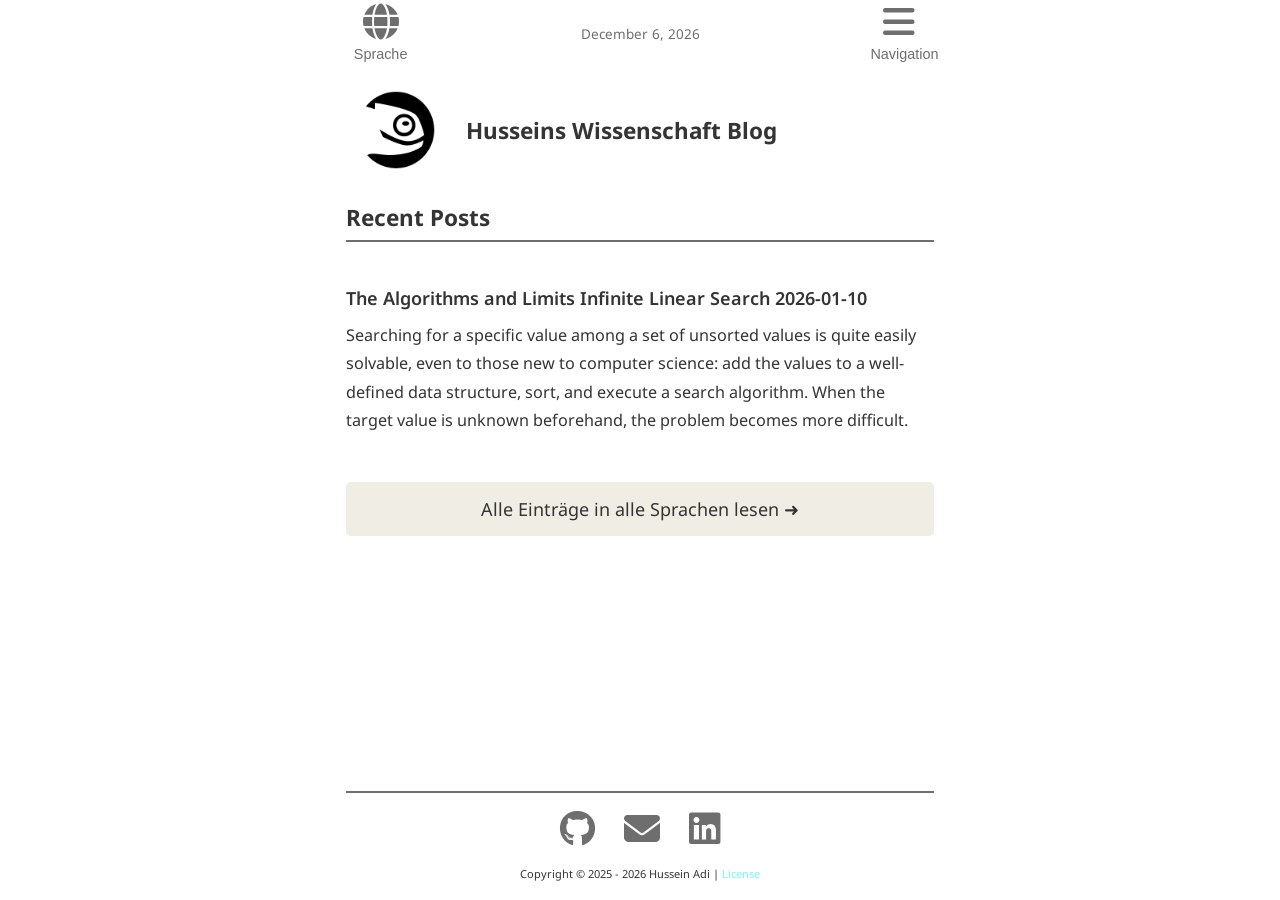
==== de/index.html @ 56f99940 "Initial commit for v2.6" ====
<!DOCTYPE html>
<html lang="de">
<head>
    
      <meta charset="UTF-8" />
  <meta name="viewport" content="width=device-width, initial-scale=1.0" />
  <meta name="description" content="Software developer." />
  <meta name="author" content="" />

  <meta name="robots" content="nofollow" />

  <link rel="preconnect" href="https://fonts.googleapis.com" />
  <link rel="preconnect" href="https://fonts.gstatic.com" crossorigin />
  <!-- <link
    href="https://fonts.googleapis.com/css2?family=Inter:ital,opsz,wght@0,14..32,100..900;1,14..32,100..900&display=swap"
    rel="stylesheet"
  /> -->

  <link rel="preconnect" href="https://fonts.googleapis.com">
  <link rel="preconnect" href="https://fonts.gstatic.com" crossorigin>
  <link href="https://fonts.googleapis.com/css2?family=Merriweather:ital,opsz,wght@0,18..144,300..900;1,18..144,300..900&display=swap" rel="stylesheet">

  <link href="https://fonts.googleapis.com/css2?family=Noto+Sans&family=Noto+Sans+JP&family=Noto+Sans+Arabic&display=swap" rel="stylesheet">


  <link rel="stylesheet" href="https://cdnjs.cloudflare.com/ajax/libs/font-awesome/6.5.0/css/all.min.css">


  <link
    rel="icon"
    href="/assets/images/favicon.ico"
    type="image/x-icon"
  />
  <link rel="stylesheet" href="/assets/css/main.css" />
  <script defer src="/assets/js/script.js"></script>

    <title>Hussein A &middot Software Entwickler</title>
</head>
<body>
    <div class="nav">
  <div class="nav-inner">
    
    <!-- Language Dropdown Toggle (Left) -->
    <button class="language-toggle" id="languageToggle" aria-label="Select language">
      <i class="fas fa-globe"></i>
      <div class="menu-icon-label">Sprache</div>
    </button>

    <a href="/">
      <div id="site-date" class="site-date">
        <!-- January 27, 2026 -->
      </div>
    </a>
    
    <!-- Burger Toggle (Right) -->
    <button class="burger" id="burgerToggle" aria-label="Toggle menu">
      <i class="fas fa-bars"></i>
      <div class="menu-icon-label">Navigation</div>
    </button>

  </div>

  <!-- Language Dropdown Menu -->
  <div class="language-menu" id="languageMenu">
    <ul>
      <li><a href="/">English</a></li>
      <li><a href="/de">Deutsch</a></li>
      <!-- <li><a href="/fr">Français</a></li> -->
    </ul>
  </div>
</div>

<!-- Fullscreen Main Navigation Menu -->
<nav class="fullscreen-menu" id="mainMenu">
  <ul id="mainMenuList">
    <li><a href=/de>Startseite</a></li>
    <!-- <li><a href="/experience"></a></li> -->
    <!-- <li><a href="/projects"></a></li> -->
    <li>
      <a href="über-mich">
      Über mich
      </a>
    </li>
  </ul>
</nav>

    <section id="content">

        <div id="photo-title-container">
        <div class="avatar"
        style="background-image: url('/assets/images/image.png');">
        </div>
        <h1 id="avatar-title">
        Husseins Wissenschaft Blog
        <br>
        
        </h1>
</div>

        <!--  -->




<div id="posts-container">
  <h1>Recent Posts</h1>
  <div class="hline-grey"></div>

  

    
    <a href="/2026/01/10/cs-dsa-infinite-linear-search-I.html">
      <div class="post-homecard">
          <!-- <div class="post-homecard-image"
          style="">
          </div> -->
        <div class="post-homecard-text">
              <h2 class="post-homecard-title">
                The Algorithms and Limits Infinite Linear Search
                <span style="font-size: var(--tech-font-size-base);">
                  2026-01-10
                </span>
              </h2>
              <p class="show-on-large">Searching for a specific value among a set of unsorted values is quite easily solvable, even to those new to computer science: add the values to a well-defined data structure, sort, and execute a search algorithm. When the target value is unknown beforehand, the problem becomes more difficult.</p>
        </div>
      </div>
    </a>
    

  
  <a href="/posts">
    <div class="lower-button">
        Alle Einträge in alle Sprachen lesen ➜
    </div>
  </a>
</div> 


    </section>
    <!-- FOOTER BEGIN -->
<div>
  <div class="hline-grey"></div>
  <div class="icon-container">
    <a href="https://github.com/ehrenamt" aria-label="GitHub">
      <i class="fab fa-github icon"></i>
    </a>
    <a href="mailto:applications.making780@passinbox.com" aria-label="Email">
      <i class="fas fa-envelope icon"></i>
    </a>
    <a href="https://www.linkedin.com/in/husseinca/" aria-label="LinkedIn">
      <i class="fab fa-linkedin icon"></i>
    </a>
  </div>

  <p style="font-size: 11px; padding: 10px 0 15px 0; text-align: center;">Copyright &copy; 2025 - 2026 Hussein Adi | <a href="/copyright"><span class="green-link-text">License</span></a></p>
</div>
<!-- FOOTER END -->

</body>
</html>
---- assets/css/main.css ----
.card-blog-preview{margin:25px 0}.pagination{display:flex;flex-direction:row;justify-content:space-between;width:100%}.pagination-item-wrapper{padding:0;width:33%;text-align:center}.spacer-pagination-bottom{height:10vh}li{list-style:none}.post-image{max-width:100%;height:auto;display:block}.post-title{font-weight:600}.post-content>p>img{display:block;margin:auto;max-width:100%}:root{--language-font-size-base: 1rem;--header-font-size-base: 20px;--introduction-header-font-size: 1.25rem;--card-header-font-size: 1.1rem;--fs-lang: 1rem;font-size:16px;--border-radius-a0: 5px;--body-padding: 20px;--lh-small: 1.75;--clr-bg-a0: #ffffff;--clr-bg-a1: #e1e1e1;--clr-surface-a0: #f0ede5;--clr-link-green: #72faf1;--clr-border-a0: #d3d3d3;--clr-font-a0: #1e1e1e;--clr-font-a0: #343434;--clr-font-a1: #6e6e6e;--clr-icon-a1: #6e6e6e}html{height:100%;width:100%;margin:0;padding:0;font-size:16px;font-family:"Noto Sans", "Noto Sans JP", "Noto Sans Arabic", sans-serif;font-optical-sizing:auto;font-style:normal;line-height:2;background-color:var(--clr-bg-a0);scroll-behavior:smooth;color:var(--clr-font-a0)}a{text-decoration:none;color:var(--clr-font-a0);padding:0;margin:0}h1,h2,h3,h4,h5,h6,.h1,.h2,.h3,.h4,.h5,.h6{margin-top:0;margin-bottom:0;color:var(--clr-font-a0);font-weight:600}.highlight table td{padding:5px}.highlight table pre{margin:0}.highlight .c,.highlight .ch,.highlight .cd,.highlight .cpf{color:#5e5d83;font-style:italic}.highlight .cm{color:#5e5d83;font-style:italic}.highlight .c1{color:#5e5d83;font-style:italic}.highlight .cp{color:#465457;font-weight:bold}.highlight .cs{color:#465457;font-weight:bold;font-style:italic}.highlight .err{color:#f8f8f2;background-color:#403d3d}.highlight .gi{color:#a6e22e}.highlight .gd{color:#f92672}.highlight .ge{color:#1b1d1e;font-style:italic}.highlight .gr{color:#f92672}.highlight .gt{color:#f92672}.highlight .gh{color:#403d3d}.highlight .go{color:#403d3d}.highlight .gp{color:#66d9ef}.highlight .gs{font-weight:bold}.highlight .gu{color:#465457}.highlight .k,.highlight .kv{color:#66d9ef;font-weight:bold}.highlight .kc{color:#66d9ef;font-weight:bold}.highlight .kd{color:#66d9ef;font-weight:bold}.highlight .kp{color:#66d9ef;font-weight:bold}.highlight .kr{color:#66d9ef;font-weight:bold}.highlight .kt{color:#66d9ef;font-weight:bold}.highlight .kn{color:#f92672;font-weight:bold}.highlight .ow{color:#f92672;font-weight:bold}.highlight .o{color:#f92672;font-weight:bold}.highlight .mf{color:#af87ff}.highlight .mh{color:#af87ff}.highlight .il{color:#af87ff}.highlight .mi{color:#af87ff}.highlight .mo{color:#af87ff}.highlight .m,.highlight .mb,.highlight .mx{color:#af87ff}.highlight .se{color:#af87ff}.highlight .sb{color:#d7d787}.highlight .sc{color:#d7d787}.highlight .sd{color:#d7d787}.highlight .s2{color:#d7d787}.highlight .sh{color:#d7d787}.highlight .si{color:#d7d787}.highlight .sx{color:#d7d787}.highlight .sr{color:#d7d787}.highlight .s1{color:#d7d787}.highlight .ss{color:#d7d787}.highlight .s,.highlight .sa,.highlight .dl{color:#d7d787}.highlight .na{color:#a6e22e}.highlight .nc{color:#a6e22e;font-weight:bold}.highlight .nd{color:#a6e22e;font-weight:bold}.highlight .ne{color:#a6e22e;font-weight:bold}.highlight .nf,.highlight .fm{color:#a6e22e;font-weight:bold}.highlight .no{color:#66d9ef}.highlight .bp{color:#f8f8f2}.highlight .nb{color:#f8f8f2}.highlight .ni{color:#f8f8f2}.highlight .nn{color:#f8f8f2}.highlight .vc{color:#f8f8f2}.highlight .vg{color:#f8f8f2}.highlight .vi{color:#f8f8f2}.highlight .nv,.highlight .vm{color:#f8f8f2}.highlight .w{color:#f8f8f2}.highlight .nl{color:#f8f8f2;font-weight:bold}.highlight .nt{color:#f92672}.highlight{color:#f8f8f2;background-color:#1b1d1e}code{max-width:100%;text-wrap-mode:wrap}.language-toggle{background:none;border:none;color:var(--clr-icon-a1);cursor:pointer;font-size:2rem;width:70px}i.fas,i.fab{font-size:2rem}.language-menu{position:absolute;top:50px;left:var(--body-padding);border-radius:6px;box-shadow:0 4px 10px rgba(0,0,0,0.2);max-height:0;opacity:0;overflow:hidden;transition:all 0.3s ease;z-index:999;background-color:var(--clr-bg-a0)}.language-menu ul{list-style:none;margin:0;padding:0.5rem 0}.language-menu li a{display:block;padding:0.5rem 1rem;text-decoration:none;transition:all 0.05s ease-in-out;color:var(--clr-font-a0)}.language-menu li a:hover{background-color:#f0f0f0}.burger{background:none;border:none;font-size:2rem;color:var(--clr-icon-a1);cursor:pointer;width:70px}.fullscreen-menu{position:fixed;top:0;left:0;height:100vh;width:100%;background-color:white;color:var(--clr-font-a0);display:flex;align-items:center;justify-content:center;transform:translateY(-100%);transition:transform 0.4s ease-in-out;z-index:900}.fullscreen-menu ul{list-style:none;padding:0;text-align:center}.fullscreen-menu li{margin:1rem 0}.fullscreen-menu a{color:var(--clr-font-a0);text-decoration:none;font-size:1.5rem;transition:all 0.3s ease-in-out}.fullscreen-menu a:hover{color:#72faf1}body.language-open .language-menu{max-height:300px;opacity:1}body.menu-open .fullscreen-menu{transform:translateY(0)}.menu-icon-label{margin-top:2px;font-size:0.8rem}.site-date{text-align:center;font-size:0.75rem;padding-top:4px;flex:1;color:var(--clr-font-a1)}.footer-spacer{height:30px;width:100%}.icon{margin:0 12px;font-size:22px;color:var(--clr-icon-a1)}.icon-container{text-align:center;margin:1rem 0 0 0}body{min-height:100dvh;padding:0;margin:0;padding-left:var(--body-padding);padding-right:var(--body-padding);color:var(--clr-font-a0);overflow-x:hidden;scroll-behavior:smooth;display:flex;flex-direction:column;flex:1}h1{margin:0;font-weight:700;font-size:var(--introduction-header-font-size);color:var(--clr-font-a0);position:relative}h2{margin:0;font-weight:600;font-size:var(--fs-home-card-header);color:var(--clr-font-a0)}p{font-weight:400;font-size:0.9rem;color:var(--clr-font-a0);position:relative;margin:0;padding-top:7px;padding-bottom:7px}p.jp{font-weight:400;letter-spacing:2px}.nav{position:fixed;top:0;left:0;width:100%;display:flex;flex-direction:column;justify-content:center;background-color:var(--sheer-bg);backdrop-filter:blur(20px);-webkit-backdrop-filter:blur(20px);z-index:1000}.nav-inner{display:flex;align-items:center;justify-content:space-between;padding-left:var(--body-padding);padding-right:var(--body-padding);height:64px}section#content{box-sizing:border-box;height:100%;width:100%;padding-top:60px;padding-bottom:50px;display:flex;flex-direction:column;flex:1}#photo-title-container{display:flex;flex-direction:row;margin-bottom:20px;margin-top:50px}.avatar{width:75px;height:75px;border-radius:50%;background-size:cover;background-position:left;background-repeat:no-repeat;display:inline-block;margin-right:20px;flex-shrink:0}#avatar-title{margin:auto 0}li.language-selector-item{padding-left:5px;padding-right:5px}.hline-grey{min-height:2px;height:2px;padding:0;margin:0;background-color:var(--clr-icon-a1)}.spacer{height:20vh;width:100%}.lower-button{margin:1rem auto;padding:0.5rem 1rem;background-color:var(--clr-surface-a0);border-radius:var(--border-radius-a0);font-size:var(--fs-home-card-header);text-align:center}body.language-open .language-menu{max-height:300px;opacity:1}body.menu-open .fullscreen-menu{transform:translateY(0)}.green-link-text{color:var(--clr-link-green)}.post-homecard{margin:2rem 0}@media (min-width: 992px){:root{font-size:18px;--body-padding: clamp(140px, 27vw, 4000px)}body{padding-left:var(--body-padding);padding-right:var(--body-padding)}section#content{padding-top:80px}.vertical-section{padding-top:16px}#photo-title-container{margin-top:0px;margin-bottom:15px}.avatar{height:100px;width:100px}.post-homecard{margin:2.25rem 0;line-height:var(--lh-small)}}
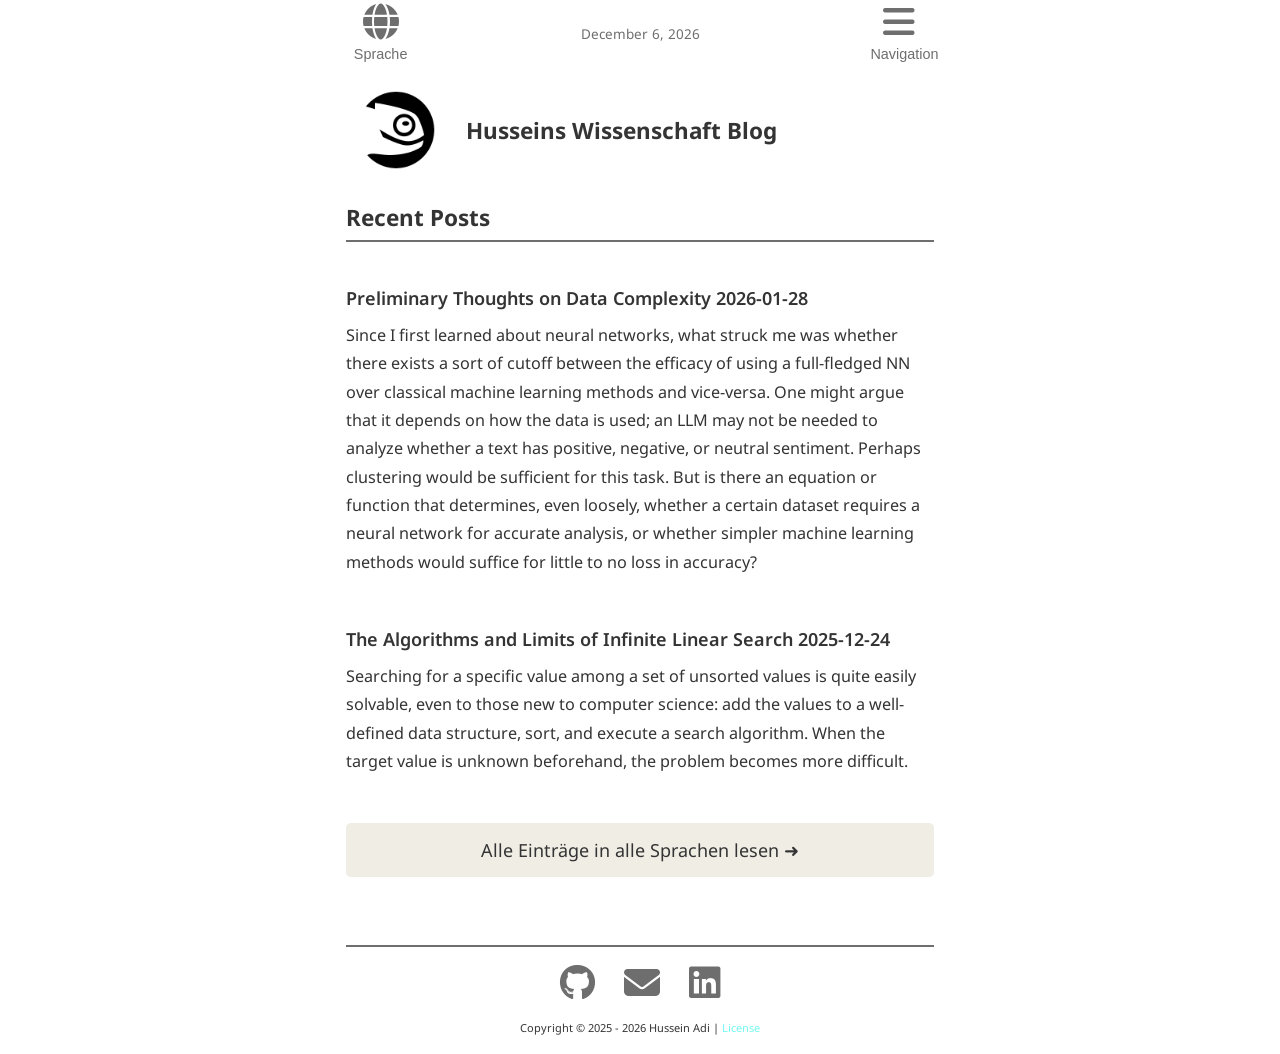
==== commit 71577e3f: "New post." ====
--- a/de/index.html
+++ b/de/index.html
@@ -52,7 +52,7 @@
 
     <a href="/">
       <div id="site-date" class="site-date">
-        <!-- January 27, 2026 -->
+        <!-- January 29, 2026 -->
       </div>
     </a>
     
@@ -113,16 +113,33 @@
   
 
     
-    <a href="/2026/01/10/cs-dsa-infinite-linear-search-I.html">
+    <a href="/2026/01/28/cs-dta-preliminary-thoughts-on-data-complexity-I.html">
       <div class="post-homecard">
           <!-- <div class="post-homecard-image"
           style="">
           </div> -->
         <div class="post-homecard-text">
               <h2 class="post-homecard-title">
-                The Algorithms and Limits Infinite Linear Search
+                Preliminary Thoughts on Data Complexity
                 <span style="font-size: var(--tech-font-size-base);">
-                  2026-01-10
+                  2026-01-28
+                </span>
+              </h2>
+              <p class="show-on-large">Since I first learned about neural networks, what struck me was whether there exists a sort of cutoff between the efficacy of using a full-fledged NN over classical machine learning methods and vice-versa. One might argue that it depends on how the data is used; an LLM may not be needed to analyze whether a text has positive, negative, or neutral sentiment. Perhaps clustering would be sufficient for this task. But is there an equation or function that determines, even loosely, whether a certain dataset requires a neural network for accurate analysis, or whether simpler machine learning methods would suffice for little to no loss in accuracy?</p>
+        </div>
+      </div>
+    </a>
+    
+    <a href="/2025/12/24/cs-dsa-infinite-linear-search-I.html">
+      <div class="post-homecard">
+          <!-- <div class="post-homecard-image"
+          style="">
+          </div> -->
+        <div class="post-homecard-text">
+              <h2 class="post-homecard-title">
+                The Algorithms and Limits of Infinite Linear Search
+                <span style="font-size: var(--tech-font-size-base);">
+                  2025-12-24
                 </span>
               </h2>
               <p class="show-on-large">Searching for a specific value among a set of unsorted values is quite easily solvable, even to those new to computer science: add the values to a well-defined data structure, sort, and execute a search algorithm. When the target value is unknown beforehand, the problem becomes more difficult.</p>
--- a/assets/css/main.css
+++ b/assets/css/main.css
@@ -1 +1 @@
-.card-blog-preview{margin:25px 0}.pagination{display:flex;flex-direction:row;justify-content:space-between;width:100%}.pagination-item-wrapper{padding:0;width:33%;text-align:center}.spacer-pagination-bottom{height:10vh}li{list-style:none}.post-image{max-width:100%;height:auto;display:block}.post-title{font-weight:600}.post-content>p>img{display:block;margin:auto;max-width:100%}:root{--language-font-size-base: 1rem;--header-font-size-base: 20px;--introduction-header-font-size: 1.25rem;--card-header-font-size: 1.1rem;--fs-lang: 1rem;font-size:16px;--border-radius-a0: 5px;--body-padding: 20px;--lh-small: 1.75;--clr-bg-a0: #ffffff;--clr-bg-a1: #e1e1e1;--clr-surface-a0: #f0ede5;--clr-link-green: #72faf1;--clr-border-a0: #d3d3d3;--clr-font-a0: #1e1e1e;--clr-font-a0: #343434;--clr-font-a1: #6e6e6e;--clr-icon-a1: #6e6e6e}html{height:100%;width:100%;margin:0;padding:0;font-size:16px;font-family:"Noto Sans", "Noto Sans JP", "Noto Sans Arabic", sans-serif;font-optical-sizing:auto;font-style:normal;line-height:2;background-color:var(--clr-bg-a0);scroll-behavior:smooth;color:var(--clr-font-a0)}a{text-decoration:none;color:var(--clr-font-a0);padding:0;margin:0}h1,h2,h3,h4,h5,h6,.h1,.h2,.h3,.h4,.h5,.h6{margin-top:0;margin-bottom:0;color:var(--clr-font-a0);font-weight:600}.highlight table td{padding:5px}.highlight table pre{margin:0}.highlight .c,.highlight .ch,.highlight .cd,.highlight .cpf{color:#5e5d83;font-style:italic}.highlight .cm{color:#5e5d83;font-style:italic}.highlight .c1{color:#5e5d83;font-style:italic}.highlight .cp{color:#465457;font-weight:bold}.highlight .cs{color:#465457;font-weight:bold;font-style:italic}.highlight .err{color:#f8f8f2;background-color:#403d3d}.highlight .gi{color:#a6e22e}.highlight .gd{color:#f92672}.highlight .ge{color:#1b1d1e;font-style:italic}.highlight .gr{color:#f92672}.highlight .gt{color:#f92672}.highlight .gh{color:#403d3d}.highlight .go{color:#403d3d}.highlight .gp{color:#66d9ef}.highlight .gs{font-weight:bold}.highlight .gu{color:#465457}.highlight .k,.highlight .kv{color:#66d9ef;font-weight:bold}.highlight .kc{color:#66d9ef;font-weight:bold}.highlight .kd{color:#66d9ef;font-weight:bold}.highlight .kp{color:#66d9ef;font-weight:bold}.highlight .kr{color:#66d9ef;font-weight:bold}.highlight .kt{color:#66d9ef;font-weight:bold}.highlight .kn{color:#f92672;font-weight:bold}.highlight .ow{color:#f92672;font-weight:bold}.highlight .o{color:#f92672;font-weight:bold}.highlight .mf{color:#af87ff}.highlight .mh{color:#af87ff}.highlight .il{color:#af87ff}.highlight .mi{color:#af87ff}.highlight .mo{color:#af87ff}.highlight .m,.highlight .mb,.highlight .mx{color:#af87ff}.highlight .se{color:#af87ff}.highlight .sb{color:#d7d787}.highlight .sc{color:#d7d787}.highlight .sd{color:#d7d787}.highlight .s2{color:#d7d787}.highlight .sh{color:#d7d787}.highlight .si{color:#d7d787}.highlight .sx{color:#d7d787}.highlight .sr{color:#d7d787}.highlight .s1{color:#d7d787}.highlight .ss{color:#d7d787}.highlight .s,.highlight .sa,.highlight .dl{color:#d7d787}.highlight .na{color:#a6e22e}.highlight .nc{color:#a6e22e;font-weight:bold}.highlight .nd{color:#a6e22e;font-weight:bold}.highlight .ne{color:#a6e22e;font-weight:bold}.highlight .nf,.highlight .fm{color:#a6e22e;font-weight:bold}.highlight .no{color:#66d9ef}.highlight .bp{color:#f8f8f2}.highlight .nb{color:#f8f8f2}.highlight .ni{color:#f8f8f2}.highlight .nn{color:#f8f8f2}.highlight .vc{color:#f8f8f2}.highlight .vg{color:#f8f8f2}.highlight .vi{color:#f8f8f2}.highlight .nv,.highlight .vm{color:#f8f8f2}.highlight .w{color:#f8f8f2}.highlight .nl{color:#f8f8f2;font-weight:bold}.highlight .nt{color:#f92672}.highlight{color:#f8f8f2;background-color:#1b1d1e}code{max-width:100%;text-wrap-mode:wrap}.language-toggle{background:none;border:none;color:var(--clr-icon-a1);cursor:pointer;font-size:2rem;width:70px}i.fas,i.fab{font-size:2rem}.language-menu{position:absolute;top:50px;left:var(--body-padding);border-radius:6px;box-shadow:0 4px 10px rgba(0,0,0,0.2);max-height:0;opacity:0;overflow:hidden;transition:all 0.3s ease;z-index:999;background-color:var(--clr-bg-a0)}.language-menu ul{list-style:none;margin:0;padding:0.5rem 0}.language-menu li a{display:block;padding:0.5rem 1rem;text-decoration:none;transition:all 0.05s ease-in-out;color:var(--clr-font-a0)}.language-menu li a:hover{background-color:#f0f0f0}.burger{background:none;border:none;font-size:2rem;color:var(--clr-icon-a1);cursor:pointer;width:70px}.fullscreen-menu{position:fixed;top:0;left:0;height:100vh;width:100%;background-color:white;color:var(--clr-font-a0);display:flex;align-items:center;justify-content:center;transform:translateY(-100%);transition:transform 0.4s ease-in-out;z-index:900}.fullscreen-menu ul{list-style:none;padding:0;text-align:center}.fullscreen-menu li{margin:1rem 0}.fullscreen-menu a{color:var(--clr-font-a0);text-decoration:none;font-size:1.5rem;transition:all 0.3s ease-in-out}.fullscreen-menu a:hover{color:#72faf1}body.language-open .language-menu{max-height:300px;opacity:1}body.menu-open .fullscreen-menu{transform:translateY(0)}.menu-icon-label{margin-top:2px;font-size:0.8rem}.site-date{text-align:center;font-size:0.75rem;padding-top:4px;flex:1;color:var(--clr-font-a1)}.footer-spacer{height:30px;width:100%}.icon{margin:0 12px;font-size:22px;color:var(--clr-icon-a1)}.icon-container{text-align:center;margin:1rem 0 0 0}body{min-height:100dvh;padding:0;margin:0;padding-left:var(--body-padding);padding-right:var(--body-padding);color:var(--clr-font-a0);overflow-x:hidden;scroll-behavior:smooth;display:flex;flex-direction:column;flex:1}h1{margin:0;font-weight:700;font-size:var(--introduction-header-font-size);color:var(--clr-font-a0);position:relative}h2{margin:0;font-weight:600;font-size:var(--fs-home-card-header);color:var(--clr-font-a0)}p{font-weight:400;font-size:0.9rem;color:var(--clr-font-a0);position:relative;margin:0;padding-top:7px;padding-bottom:7px}p.jp{font-weight:400;letter-spacing:2px}.nav{position:fixed;top:0;left:0;width:100%;display:flex;flex-direction:column;justify-content:center;background-color:var(--sheer-bg);backdrop-filter:blur(20px);-webkit-backdrop-filter:blur(20px);z-index:1000}.nav-inner{display:flex;align-items:center;justify-content:space-between;padding-left:var(--body-padding);padding-right:var(--body-padding);height:64px}section#content{box-sizing:border-box;height:100%;width:100%;padding-top:60px;padding-bottom:50px;display:flex;flex-direction:column;flex:1}#photo-title-container{display:flex;flex-direction:row;margin-bottom:20px;margin-top:50px}.avatar{width:75px;height:75px;border-radius:50%;background-size:cover;background-position:left;background-repeat:no-repeat;display:inline-block;margin-right:20px;flex-shrink:0}#avatar-title{margin:auto 0}li.language-selector-item{padding-left:5px;padding-right:5px}.hline-grey{min-height:2px;height:2px;padding:0;margin:0;background-color:var(--clr-icon-a1)}.spacer{height:20vh;width:100%}.lower-button{margin:1rem auto;padding:0.5rem 1rem;background-color:var(--clr-surface-a0);border-radius:var(--border-radius-a0);font-size:var(--fs-home-card-header);text-align:center}body.language-open .language-menu{max-height:300px;opacity:1}body.menu-open .fullscreen-menu{transform:translateY(0)}.green-link-text{color:var(--clr-link-green)}.post-homecard{margin:2rem 0}@media (min-width: 992px){:root{font-size:18px;--body-padding: clamp(140px, 27vw, 4000px)}body{padding-left:var(--body-padding);padding-right:var(--body-padding)}section#content{padding-top:80px}.vertical-section{padding-top:16px}#photo-title-container{margin-top:0px;margin-bottom:15px}.avatar{height:100px;width:100px}.post-homecard{margin:2.25rem 0;line-height:var(--lh-small)}}
+.card-blog-preview{margin:25px 0}.pagination{display:flex;flex-direction:row;justify-content:space-between;width:100%}.pagination-item-wrapper{padding:0;width:33%;text-align:center}.spacer-pagination-bottom{height:10vh}li{list-style:none}.post-image{max-width:100%;height:auto;display:block}.post-title{font-weight:600}.post-content>p>img{display:block;margin:auto;max-width:100%}:root{--language-font-size-base: 1rem;--header-font-size-base: 20px;--introduction-header-font-size: 1.25rem;--card-header-font-size: 1.1rem;--fs-lang: 1rem;font-size:16px;--border-radius-a0: 5px;--body-padding: 20px;--lh-small: 1.75;--clr-bg-a0: #ffffff;--clr-bg-a1: #e1e1e1;--clr-surface-a0: #f0ede5;--clr-link-green: #72faf1;--clr-border-a0: #d3d3d3;--clr-font-a0: #1e1e1e;--clr-font-a0: #343434;--clr-font-a1: #6e6e6e;--clr-icon-a1: #6e6e6e}html{height:100%;width:100%;margin:0;padding:0;font-size:16px;font-family:"Noto Sans", "Noto Sans JP", "Noto Sans Arabic", sans-serif;font-optical-sizing:auto;font-style:normal;line-height:2;background-color:var(--clr-bg-a0);scroll-behavior:smooth;color:var(--clr-font-a0)}a{text-decoration:none;color:var(--clr-font-a0);padding:0;margin:0}h1,h2,h3,h4,h5,h6,.h1,.h2,.h3,.h4,.h5,.h6{margin-top:0;margin-bottom:0;color:var(--clr-font-a0);font-weight:600}.highlight table td{padding:5px}.highlight table pre{margin:0}.highlight .c,.highlight .ch,.highlight .cd,.highlight .cpf{color:#5e5d83;font-style:italic}.highlight .cm{color:#5e5d83;font-style:italic}.highlight .c1{color:#5e5d83;font-style:italic}.highlight .cp{color:#465457;font-weight:bold}.highlight .cs{color:#465457;font-weight:bold;font-style:italic}.highlight .err{color:#f8f8f2;background-color:#403d3d}.highlight .gi{color:#a6e22e}.highlight .gd{color:#f92672}.highlight .ge{color:#1b1d1e;font-style:italic}.highlight .gr{color:#f92672}.highlight .gt{color:#f92672}.highlight .gh{color:#403d3d}.highlight .go{color:#403d3d}.highlight .gp{color:#66d9ef}.highlight .gs{font-weight:bold}.highlight .gu{color:#465457}.highlight .k,.highlight .kv{color:#66d9ef;font-weight:bold}.highlight .kc{color:#66d9ef;font-weight:bold}.highlight .kd{color:#66d9ef;font-weight:bold}.highlight .kp{color:#66d9ef;font-weight:bold}.highlight .kr{color:#66d9ef;font-weight:bold}.highlight .kt{color:#66d9ef;font-weight:bold}.highlight .kn{color:#f92672;font-weight:bold}.highlight .ow{color:#f92672;font-weight:bold}.highlight .o{color:#f92672;font-weight:bold}.highlight .mf{color:#af87ff}.highlight .mh{color:#af87ff}.highlight .il{color:#af87ff}.highlight .mi{color:#af87ff}.highlight .mo{color:#af87ff}.highlight .m,.highlight .mb,.highlight .mx{color:#af87ff}.highlight .se{color:#af87ff}.highlight .sb{color:#d7d787}.highlight .sc{color:#d7d787}.highlight .sd{color:#d7d787}.highlight .s2{color:#d7d787}.highlight .sh{color:#d7d787}.highlight .si{color:#d7d787}.highlight .sx{color:#d7d787}.highlight .sr{color:#d7d787}.highlight .s1{color:#d7d787}.highlight .ss{color:#d7d787}.highlight .s,.highlight .sa,.highlight .dl{color:#d7d787}.highlight .na{color:#a6e22e}.highlight .nc{color:#a6e22e;font-weight:bold}.highlight .nd{color:#a6e22e;font-weight:bold}.highlight .ne{color:#a6e22e;font-weight:bold}.highlight .nf,.highlight .fm{color:#a6e22e;font-weight:bold}.highlight .no{color:#66d9ef}.highlight .bp{color:#f8f8f2}.highlight .nb{color:#f8f8f2}.highlight .ni{color:#f8f8f2}.highlight .nn{color:#f8f8f2}.highlight .vc{color:#f8f8f2}.highlight .vg{color:#f8f8f2}.highlight .vi{color:#f8f8f2}.highlight .nv,.highlight .vm{color:#f8f8f2}.highlight .w{color:#f8f8f2}.highlight .nl{color:#f8f8f2;font-weight:bold}.highlight .nt{color:#f92672}.highlight{color:#f8f8f2;background-color:#1b1d1e}code{max-width:100%;text-wrap-mode:wrap}.language-toggle{background:none;border:none;color:var(--clr-icon-a1);cursor:pointer;font-size:2rem;width:70px}i.fas,i.fab{font-size:2rem}.language-menu{position:absolute;top:50px;left:var(--body-padding);border-radius:6px;box-shadow:0 4px 10px rgba(0,0,0,0.2);max-height:0;opacity:0;overflow:hidden;transition:all 0.3s ease;z-index:999;background-color:var(--clr-bg-a0)}.language-menu ul{list-style:none;margin:0;padding:0.5rem 0}.language-menu li a{display:block;padding:0.5rem 1rem;text-decoration:none;transition:all 0.05s ease-in-out;color:var(--clr-font-a0)}.language-menu li a:hover{background-color:#f0f0f0}.burger{background:none;border:none;font-size:2rem;color:var(--clr-icon-a1);cursor:pointer;width:70px}.fullscreen-menu{position:fixed;top:0;left:0;height:100vh;width:100%;background-color:white;color:var(--clr-font-a0);display:flex;align-items:center;justify-content:center;transform:translateY(-100%);transition:transform 0.4s ease-in-out;z-index:900}.fullscreen-menu ul{list-style:none;padding:0;text-align:center}.fullscreen-menu li{margin:1rem 0}.fullscreen-menu a{color:var(--clr-font-a0);text-decoration:none;font-size:1.5rem;transition:all 0.3s ease-in-out}.fullscreen-menu a:hover{color:#72faf1}body.language-open .language-menu{max-height:300px;opacity:1}body.menu-open .fullscreen-menu{transform:translateY(0)}.menu-icon-label{margin-top:2px;font-size:0.8rem}.site-date{text-align:center;font-size:0.75rem;padding-top:4px;flex:1;color:var(--clr-font-a1)}.footer-spacer{height:30px;width:100%}.icon{margin:0 12px;font-size:22px;color:var(--clr-icon-a1)}.icon-container{text-align:center;margin:1rem 0 0 0}body{min-height:100dvh;padding:0;margin:0;padding-left:var(--body-padding);padding-right:var(--body-padding);color:var(--clr-font-a0);overflow-x:hidden;scroll-behavior:smooth;display:flex;flex-direction:column;flex:1}h1{margin:0;font-weight:700;font-size:var(--introduction-header-font-size);color:var(--clr-font-a0);position:relative}h2{margin:0;font-weight:600;font-size:var(--fs-home-card-header);color:var(--clr-font-a0)}p{font-weight:400;font-size:0.9rem;color:var(--clr-font-a0);position:relative;margin:0;padding-top:7px;padding-bottom:7px}p.jp{font-weight:400;letter-spacing:2px}.nav{position:fixed;top:0;left:0;width:100%;display:flex;flex-direction:column;justify-content:center;background-color:var(--sheer-bg);backdrop-filter:blur(20px);-webkit-backdrop-filter:blur(20px);z-index:1000}.nav-inner{display:flex;align-items:center;justify-content:space-between;padding-left:var(--body-padding);padding-right:var(--body-padding);height:64px}section#content{box-sizing:border-box;height:100%;width:100%;padding-top:75px;padding-bottom:50px;display:flex;flex-direction:column;flex:1}#photo-title-container{display:flex;flex-direction:row;margin-bottom:20px;margin-top:50px}.avatar{width:75px;height:75px;border-radius:50%;background-size:cover;background-position:left;background-repeat:no-repeat;display:inline-block;margin-right:20px;flex-shrink:0}#avatar-title{margin:auto 0}li.language-selector-item{padding-left:5px;padding-right:5px}.hline-grey{min-height:2px;height:2px;padding:0;margin:0;background-color:var(--clr-icon-a1)}.spacer{height:20vh;width:100%}.lower-button{margin:1rem auto;padding:0.5rem 1rem;background-color:var(--clr-surface-a0);border-radius:var(--border-radius-a0);font-size:var(--fs-home-card-header);text-align:center}body.language-open .language-menu{max-height:300px;opacity:1}body.menu-open .fullscreen-menu{transform:translateY(0)}.green-link-text{color:var(--clr-link-green)}.post-homecard{margin:2rem 0}@media (min-width: 992px){:root{font-size:18px;--body-padding: clamp(140px, 27vw, 4000px)}body{padding-left:var(--body-padding);padding-right:var(--body-padding)}section#content{padding-top:80px}.vertical-section{padding-top:16px}#photo-title-container{margin-top:0px;margin-bottom:15px}.avatar{height:100px;width:100px}.post-homecard{margin:2.25rem 0;line-height:var(--lh-small)}}
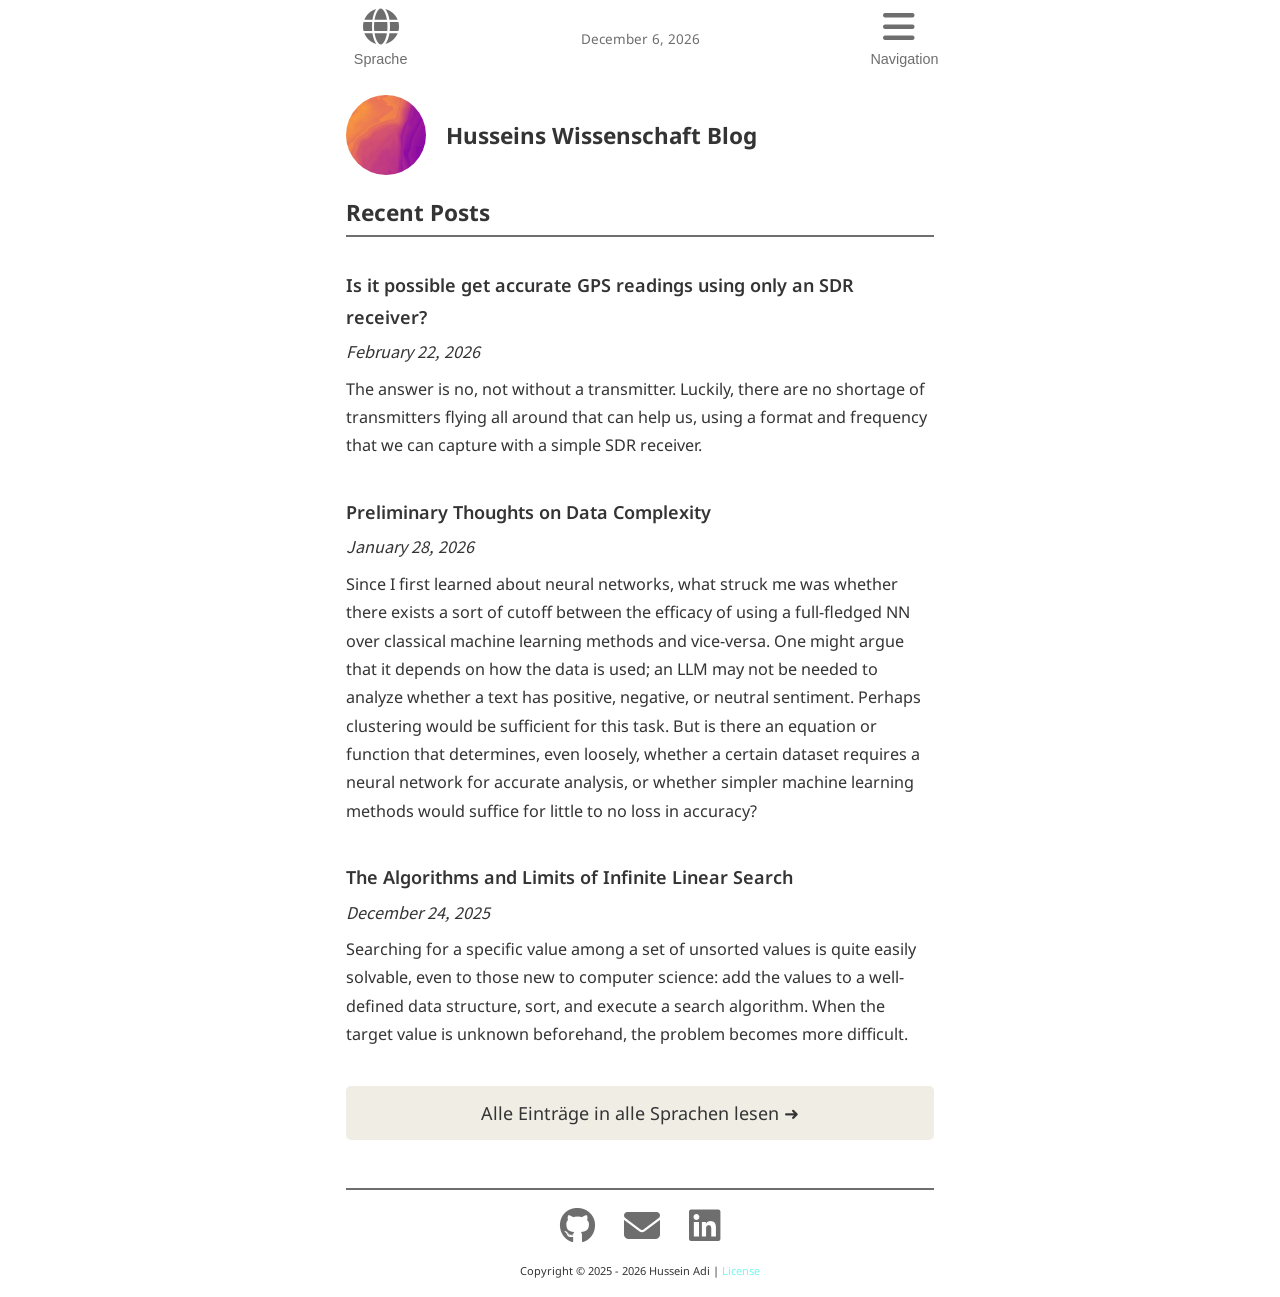
==== commit 4ae63b3e: "New post on SDRs." ====
--- a/de/index.html
+++ b/de/index.html
@@ -8,17 +8,10 @@
     
       <meta charset="UTF-8" />
   <meta name="viewport" content="width=device-width, initial-scale=1.0" />
-  <meta name="description" content="Software developer." />
+  <meta name="description" content="A technical blog focusing mostly on computer science, engineering, and urban spaces." />
   <meta name="author" content="" />
 
   <meta name="robots" content="nofollow" />
-
-  <link rel="preconnect" href="https://fonts.googleapis.com" />
-  <link rel="preconnect" href="https://fonts.gstatic.com" crossorigin />
-  <!-- <link
-    href="https://fonts.googleapis.com/css2?family=Inter:ital,opsz,wght@0,14..32,100..900;1,14..32,100..900&display=swap"
-    rel="stylesheet"
-  /> -->
 
   <link rel="preconnect" href="https://fonts.googleapis.com">
   <link rel="preconnect" href="https://fonts.gstatic.com" crossorigin>
@@ -32,7 +25,7 @@
 
   <link
     rel="icon"
-    href="/assets/images/favicon.ico"
+    href="/assets/images/favicon.png"
     type="image/x-icon"
   />
   <link rel="stylesheet" href="/assets/css/main.css" />
@@ -52,7 +45,7 @@
 
     <a href="/">
       <div id="site-date" class="site-date">
-        <!-- January 29, 2026 -->
+        <!-- February 22, 2026 -->
       </div>
     </a>
     
@@ -113,6 +106,25 @@
   
 
     
+    <a href="/2026/02/22/avia-gps-coordinates-from-sdr-I.html">
+      <div class="post-homecard">
+          <!-- <div class="post-homecard-image"
+          style="">
+          </div> -->
+        <div class="post-homecard-text">
+              <h2 class="post-homecard-title">
+                Is it possible get accurate GPS readings using only an SDR receiver?
+                
+              </h2>
+              <p>
+                  <!-- 2026-02-22 -->
+                  <i>February 22, 2026</i>
+              </p>
+              <p class="show-on-large">The answer is no, not without a transmitter. Luckily, there are no shortage of transmitters flying all around that can help us, using a format and frequency that we can capture with a simple SDR receiver.</p>
+        </div>
+      </div>
+    </a>
+    
     <a href="/2026/01/28/cs-dta-preliminary-thoughts-on-data-complexity-I.html">
       <div class="post-homecard">
           <!-- <div class="post-homecard-image"
@@ -121,10 +133,12 @@
         <div class="post-homecard-text">
               <h2 class="post-homecard-title">
                 Preliminary Thoughts on Data Complexity
-                <span style="font-size: var(--tech-font-size-base);">
-                  2026-01-28
-                </span>
+                
               </h2>
+              <p>
+                  <!-- 2026-01-28 -->
+                  <i>January 28, 2026</i>
+              </p>
               <p class="show-on-large">Since I first learned about neural networks, what struck me was whether there exists a sort of cutoff between the efficacy of using a full-fledged NN over classical machine learning methods and vice-versa. One might argue that it depends on how the data is used; an LLM may not be needed to analyze whether a text has positive, negative, or neutral sentiment. Perhaps clustering would be sufficient for this task. But is there an equation or function that determines, even loosely, whether a certain dataset requires a neural network for accurate analysis, or whether simpler machine learning methods would suffice for little to no loss in accuracy?</p>
         </div>
       </div>
@@ -138,10 +152,12 @@
         <div class="post-homecard-text">
               <h2 class="post-homecard-title">
                 The Algorithms and Limits of Infinite Linear Search
-                <span style="font-size: var(--tech-font-size-base);">
-                  2025-12-24
-                </span>
+                
               </h2>
+              <p>
+                  <!-- 2025-12-24 -->
+                  <i>December 24, 2025</i>
+              </p>
               <p class="show-on-large">Searching for a specific value among a set of unsorted values is quite easily solvable, even to those new to computer science: add the values to a well-defined data structure, sort, and execute a search algorithm. When the target value is unknown beforehand, the problem becomes more difficult.</p>
         </div>
       </div>
--- a/assets/css/main.css
+++ b/assets/css/main.css
@@ -1 +1 @@
-.card-blog-preview{margin:25px 0}.pagination{display:flex;flex-direction:row;justify-content:space-between;width:100%}.pagination-item-wrapper{padding:0;width:33%;text-align:center}.spacer-pagination-bottom{height:10vh}li{list-style:none}.post-image{max-width:100%;height:auto;display:block}.post-title{font-weight:600}.post-content>p>img{display:block;margin:auto;max-width:100%}:root{--language-font-size-base: 1rem;--header-font-size-base: 20px;--introduction-header-font-size: 1.25rem;--card-header-font-size: 1.1rem;--fs-lang: 1rem;font-size:16px;--border-radius-a0: 5px;--body-padding: 20px;--lh-small: 1.75;--clr-bg-a0: #ffffff;--clr-bg-a1: #e1e1e1;--clr-surface-a0: #f0ede5;--clr-link-green: #72faf1;--clr-border-a0: #d3d3d3;--clr-font-a0: #1e1e1e;--clr-font-a0: #343434;--clr-font-a1: #6e6e6e;--clr-icon-a1: #6e6e6e}html{height:100%;width:100%;margin:0;padding:0;font-size:16px;font-family:"Noto Sans", "Noto Sans JP", "Noto Sans Arabic", sans-serif;font-optical-sizing:auto;font-style:normal;line-height:2;background-color:var(--clr-bg-a0);scroll-behavior:smooth;color:var(--clr-font-a0)}a{text-decoration:none;color:var(--clr-font-a0);padding:0;margin:0}h1,h2,h3,h4,h5,h6,.h1,.h2,.h3,.h4,.h5,.h6{margin-top:0;margin-bottom:0;color:var(--clr-font-a0);font-weight:600}.highlight table td{padding:5px}.highlight table pre{margin:0}.highlight .c,.highlight .ch,.highlight .cd,.highlight .cpf{color:#5e5d83;font-style:italic}.highlight .cm{color:#5e5d83;font-style:italic}.highlight .c1{color:#5e5d83;font-style:italic}.highlight .cp{color:#465457;font-weight:bold}.highlight .cs{color:#465457;font-weight:bold;font-style:italic}.highlight .err{color:#f8f8f2;background-color:#403d3d}.highlight .gi{color:#a6e22e}.highlight .gd{color:#f92672}.highlight .ge{color:#1b1d1e;font-style:italic}.highlight .gr{color:#f92672}.highlight .gt{color:#f92672}.highlight .gh{color:#403d3d}.highlight .go{color:#403d3d}.highlight .gp{color:#66d9ef}.highlight .gs{font-weight:bold}.highlight .gu{color:#465457}.highlight .k,.highlight .kv{color:#66d9ef;font-weight:bold}.highlight .kc{color:#66d9ef;font-weight:bold}.highlight .kd{color:#66d9ef;font-weight:bold}.highlight .kp{color:#66d9ef;font-weight:bold}.highlight .kr{color:#66d9ef;font-weight:bold}.highlight .kt{color:#66d9ef;font-weight:bold}.highlight .kn{color:#f92672;font-weight:bold}.highlight .ow{color:#f92672;font-weight:bold}.highlight .o{color:#f92672;font-weight:bold}.highlight .mf{color:#af87ff}.highlight .mh{color:#af87ff}.highlight .il{color:#af87ff}.highlight .mi{color:#af87ff}.highlight .mo{color:#af87ff}.highlight .m,.highlight .mb,.highlight .mx{color:#af87ff}.highlight .se{color:#af87ff}.highlight .sb{color:#d7d787}.highlight .sc{color:#d7d787}.highlight .sd{color:#d7d787}.highlight .s2{color:#d7d787}.highlight .sh{color:#d7d787}.highlight .si{color:#d7d787}.highlight .sx{color:#d7d787}.highlight .sr{color:#d7d787}.highlight .s1{color:#d7d787}.highlight .ss{color:#d7d787}.highlight .s,.highlight .sa,.highlight .dl{color:#d7d787}.highlight .na{color:#a6e22e}.highlight .nc{color:#a6e22e;font-weight:bold}.highlight .nd{color:#a6e22e;font-weight:bold}.highlight .ne{color:#a6e22e;font-weight:bold}.highlight .nf,.highlight .fm{color:#a6e22e;font-weight:bold}.highlight .no{color:#66d9ef}.highlight .bp{color:#f8f8f2}.highlight .nb{color:#f8f8f2}.highlight .ni{color:#f8f8f2}.highlight .nn{color:#f8f8f2}.highlight .vc{color:#f8f8f2}.highlight .vg{color:#f8f8f2}.highlight .vi{color:#f8f8f2}.highlight .nv,.highlight .vm{color:#f8f8f2}.highlight .w{color:#f8f8f2}.highlight .nl{color:#f8f8f2;font-weight:bold}.highlight .nt{color:#f92672}.highlight{color:#f8f8f2;background-color:#1b1d1e}code{max-width:100%;text-wrap-mode:wrap}.language-toggle{background:none;border:none;color:var(--clr-icon-a1);cursor:pointer;font-size:2rem;width:70px}i.fas,i.fab{font-size:2rem}.language-menu{position:absolute;top:50px;left:var(--body-padding);border-radius:6px;box-shadow:0 4px 10px rgba(0,0,0,0.2);max-height:0;opacity:0;overflow:hidden;transition:all 0.3s ease;z-index:999;background-color:var(--clr-bg-a0)}.language-menu ul{list-style:none;margin:0;padding:0.5rem 0}.language-menu li a{display:block;padding:0.5rem 1rem;text-decoration:none;transition:all 0.05s ease-in-out;color:var(--clr-font-a0)}.language-menu li a:hover{background-color:#f0f0f0}.burger{background:none;border:none;font-size:2rem;color:var(--clr-icon-a1);cursor:pointer;width:70px}.fullscreen-menu{position:fixed;top:0;left:0;height:100vh;width:100%;background-color:white;color:var(--clr-font-a0);display:flex;align-items:center;justify-content:center;transform:translateY(-100%);transition:transform 0.4s ease-in-out;z-index:900}.fullscreen-menu ul{list-style:none;padding:0;text-align:center}.fullscreen-menu li{margin:1rem 0}.fullscreen-menu a{color:var(--clr-font-a0);text-decoration:none;font-size:1.5rem;transition:all 0.3s ease-in-out}.fullscreen-menu a:hover{color:#72faf1}body.language-open .language-menu{max-height:300px;opacity:1}body.menu-open .fullscreen-menu{transform:translateY(0)}.menu-icon-label{margin-top:2px;font-size:0.8rem}.site-date{text-align:center;font-size:0.75rem;padding-top:4px;flex:1;color:var(--clr-font-a1)}.footer-spacer{height:30px;width:100%}.icon{margin:0 12px;font-size:22px;color:var(--clr-icon-a1)}.icon-container{text-align:center;margin:1rem 0 0 0}body{min-height:100dvh;padding:0;margin:0;padding-left:var(--body-padding);padding-right:var(--body-padding);color:var(--clr-font-a0);overflow-x:hidden;scroll-behavior:smooth;display:flex;flex-direction:column;flex:1}h1{margin:0;font-weight:700;font-size:var(--introduction-header-font-size);color:var(--clr-font-a0);position:relative}h2{margin:0;font-weight:600;font-size:var(--fs-home-card-header);color:var(--clr-font-a0)}p{font-weight:400;font-size:0.9rem;color:var(--clr-font-a0);position:relative;margin:0;padding-top:7px;padding-bottom:7px}p.jp{font-weight:400;letter-spacing:2px}.nav{position:fixed;top:0;left:0;width:100%;display:flex;flex-direction:column;justify-content:center;background-color:var(--sheer-bg);backdrop-filter:blur(20px);-webkit-backdrop-filter:blur(20px);z-index:1000}.nav-inner{display:flex;align-items:center;justify-content:space-between;padding-left:var(--body-padding);padding-right:var(--body-padding);height:64px}section#content{box-sizing:border-box;height:100%;width:100%;padding-top:75px;padding-bottom:50px;display:flex;flex-direction:column;flex:1}#photo-title-container{display:flex;flex-direction:row;margin-bottom:20px;margin-top:50px}.avatar{width:75px;height:75px;border-radius:50%;background-size:cover;background-position:left;background-repeat:no-repeat;display:inline-block;margin-right:20px;flex-shrink:0}#avatar-title{margin:auto 0}li.language-selector-item{padding-left:5px;padding-right:5px}.hline-grey{min-height:2px;height:2px;padding:0;margin:0;background-color:var(--clr-icon-a1)}.spacer{height:20vh;width:100%}.lower-button{margin:1rem auto;padding:0.5rem 1rem;background-color:var(--clr-surface-a0);border-radius:var(--border-radius-a0);font-size:var(--fs-home-card-header);text-align:center}body.language-open .language-menu{max-height:300px;opacity:1}body.menu-open .fullscreen-menu{transform:translateY(0)}.green-link-text{color:var(--clr-link-green)}.post-homecard{margin:2rem 0}@media (min-width: 992px){:root{font-size:18px;--body-padding: clamp(140px, 27vw, 4000px)}body{padding-left:var(--body-padding);padding-right:var(--body-padding)}section#content{padding-top:80px}.vertical-section{padding-top:16px}#photo-title-container{margin-top:0px;margin-bottom:15px}.avatar{height:100px;width:100px}.post-homecard{margin:2.25rem 0;line-height:var(--lh-small)}}
+.card-blog-preview{margin:25px 0}.pagination{display:flex;flex-direction:row;justify-content:space-between;width:100%}.pagination-item-wrapper{padding:0;width:33%;text-align:center}.spacer-pagination-bottom{height:10vh}li{list-style:none}.post-image{max-width:100%;height:auto;display:block}.post-title{font-weight:600}.post-content>p>img{display:block;margin:auto;max-width:100%}:root{--language-font-size-base: 1rem;--header-font-size-base: 20px;--introduction-header-font-size: 1.25rem;--card-header-font-size: 1.1rem;--fs-lang: 1rem;font-size:16px;--border-radius-a0: 5px;--body-padding: 18px;--lh-small: 1.75;--clr-bg-a0: #ffffff;--clr-bg-a1: #e1e1e1;--clr-surface-a0: #f0ede5;--clr-link-green: #72faf1;--clr-border-a0: #d3d3d3;--clr-font-a0: #1e1e1e;--clr-font-a0: #343434;--clr-font-a1: #6e6e6e;--clr-icon-a1: #6e6e6e;color-scheme:light dark}html{height:100%;width:100%;margin:0;padding:0;font-size:16px;font-family:"Noto Sans", "Noto Sans JP", "Noto Sans Arabic", sans-serif;font-optical-sizing:auto;font-style:normal;line-height:2;background-color:var(--clr-bg-a0);scroll-behavior:smooth;color:var(--clr-font-a0)}a{text-decoration:none;color:var(--clr-link-green);color:var(--clr-font-a0);padding:0;margin:0}h1,h2,h3,h4,h5,h6,.h1,.h2,.h3,.h4,.h5,.h6{margin-top:0;margin-bottom:0;color:var(--clr-font-a0);font-weight:600}.highlight table td{padding:5px}.highlight table pre{margin:0}.highlight .c,.highlight .ch,.highlight .cd,.highlight .cpf{color:#5e5d83;font-style:italic}.highlight .cm{color:#5e5d83;font-style:italic}.highlight .c1{color:#5e5d83;font-style:italic}.highlight .cp{color:#465457;font-weight:bold}.highlight .cs{color:#465457;font-weight:bold;font-style:italic}.highlight .err{color:#f8f8f2;background-color:#403d3d}.highlight .gi{color:#a6e22e}.highlight .gd{color:#f92672}.highlight .ge{color:#1b1d1e;font-style:italic}.highlight .gr{color:#f92672}.highlight .gt{color:#f92672}.highlight .gh{color:#403d3d}.highlight .go{color:#403d3d}.highlight .gp{color:#66d9ef}.highlight .gs{font-weight:bold}.highlight .gu{color:#465457}.highlight .k,.highlight .kv{color:#66d9ef;font-weight:bold}.highlight .kc{color:#66d9ef;font-weight:bold}.highlight .kd{color:#66d9ef;font-weight:bold}.highlight .kp{color:#66d9ef;font-weight:bold}.highlight .kr{color:#66d9ef;font-weight:bold}.highlight .kt{color:#66d9ef;font-weight:bold}.highlight .kn{color:#f92672;font-weight:bold}.highlight .ow{color:#f92672;font-weight:bold}.highlight .o{color:#f92672;font-weight:bold}.highlight .mf{color:#af87ff}.highlight .mh{color:#af87ff}.highlight .il{color:#af87ff}.highlight .mi{color:#af87ff}.highlight .mo{color:#af87ff}.highlight .m,.highlight .mb,.highlight .mx{color:#af87ff}.highlight .se{color:#af87ff}.highlight .sb{color:#d7d787}.highlight .sc{color:#d7d787}.highlight .sd{color:#d7d787}.highlight .s2{color:#d7d787}.highlight .sh{color:#d7d787}.highlight .si{color:#d7d787}.highlight .sx{color:#d7d787}.highlight .sr{color:#d7d787}.highlight .s1{color:#d7d787}.highlight .ss{color:#d7d787}.highlight .s,.highlight .sa,.highlight .dl{color:#d7d787}.highlight .na{color:#a6e22e}.highlight .nc{color:#a6e22e;font-weight:bold}.highlight .nd{color:#a6e22e;font-weight:bold}.highlight .ne{color:#a6e22e;font-weight:bold}.highlight .nf,.highlight .fm{color:#a6e22e;font-weight:bold}.highlight .no{color:#66d9ef}.highlight .bp{color:#f8f8f2}.highlight .nb{color:#f8f8f2}.highlight .ni{color:#f8f8f2}.highlight .nn{color:#f8f8f2}.highlight .vc{color:#f8f8f2}.highlight .vg{color:#f8f8f2}.highlight .vi{color:#f8f8f2}.highlight .nv,.highlight .vm{color:#f8f8f2}.highlight .w{color:#f8f8f2}.highlight .nl{color:#f8f8f2;font-weight:bold}.highlight .nt{color:#f92672}.highlight{color:#f8f8f2;background-color:#1b1d1e}code{max-width:100%;text-wrap-mode:wrap}.language-toggle{background:none;border:none;color:var(--clr-icon-a1);cursor:pointer;font-size:2rem;width:70px}i.fas,i.fab{font-size:2rem}.language-menu{position:absolute;top:50px;left:var(--body-padding);border-radius:6px;box-shadow:0 4px 10px rgba(0,0,0,0.2);max-height:0;opacity:0;overflow:hidden;transition:all 0.3s ease;z-index:999;background-color:var(--clr-bg-a0)}.language-menu ul{list-style:none;margin:0;padding:0.5rem 0}.language-menu li a{display:block;padding:0.5rem 1rem;text-decoration:none;transition:all 0.05s ease-in-out;color:var(--clr-font-a0)}.language-menu li a:hover{background-color:#f0f0f0}.burger{background:none;border:none;font-size:2rem;color:var(--clr-icon-a1);cursor:pointer;width:70px}.fullscreen-menu{position:fixed;top:0;left:0;height:100vh;width:100%;background-color:white;color:var(--clr-font-a0);display:flex;align-items:center;justify-content:center;transform:translateY(-100%);transition:transform 0.4s ease-in-out;z-index:900}.fullscreen-menu ul{list-style:none;padding:0;text-align:center}.fullscreen-menu li{margin:1rem 0}.fullscreen-menu a{color:var(--clr-font-a0);text-decoration:none;font-size:1.5rem;transition:all 0.3s ease-in-out}.fullscreen-menu a:hover{color:#72faf1}body.language-open .language-menu{max-height:300px;opacity:1}body.menu-open .fullscreen-menu{transform:translateY(0)}.menu-icon-label{margin-top:2px;font-size:0.8rem}.site-date{text-align:center;font-size:0.75rem;padding-top:4px;flex:1;color:var(--clr-font-a1)}.footer-spacer{height:30px;width:100%}.icon{margin:0 12px;font-size:22px;color:var(--clr-icon-a1)}.icon-container{text-align:center;margin:1rem 0 0 0}body{min-height:100dvh;padding:0;margin:0;padding-left:var(--body-padding);padding-right:var(--body-padding);color:var(--clr-font-a0);overflow-x:hidden;scroll-behavior:smooth;scrollbar-gutter:stable;display:flex;flex-direction:column;flex:1}h1{margin:0;font-weight:700;font-size:var(--introduction-header-font-size);color:var(--clr-font-a0);position:relative}h2{margin:0;font-weight:600;font-size:var(--fs-home-card-header);color:var(--clr-font-a0)}p{font-weight:400;font-size:0.9rem;color:var(--clr-font-a0);position:relative;margin:0;padding-top:4px;padding-bottom:4px}p.jp{font-weight:400;letter-spacing:2px}.nav{position:fixed;top:0;left:0;width:100%;display:flex;flex-direction:column;justify-content:center;background-color:var(--sheer-bg);backdrop-filter:blur(20px);-webkit-backdrop-filter:blur(20px);z-index:1000}.nav-inner{display:flex;align-items:center;justify-content:space-between;padding-left:var(--body-padding);padding-right:var(--body-padding);height:64px}section#content{box-sizing:border-box;height:100%;width:100%;padding-top:75px;padding-bottom:50px;display:flex;flex-direction:column;flex:1}#photo-title-container{display:flex;flex-direction:row;margin-bottom:20px;margin-top:30px}.avatar{width:70px;height:70px;border-radius:50%;background-size:cover;background-position:left;background-repeat:no-repeat;display:inline-block;margin-right:20px;flex-shrink:0}#avatar-title{margin:auto 0}li.language-selector-item{padding-left:5px;padding-right:5px}.hline-grey{min-height:2px;height:2px;padding:0;margin:0;background-color:var(--clr-icon-a1)}.spacer{height:20vh;width:100%}.lower-button{margin:1rem auto;padding:0.5rem 1rem;background-color:var(--clr-surface-a0);border-radius:var(--border-radius-a0);font-size:var(--fs-home-card-header);text-align:center}body.language-open .language-menu{max-height:300px;opacity:1}body.menu-open .fullscreen-menu{transform:translateY(0)}.green-link-text{color:var(--clr-link-green)}.post-homecard{margin:2rem 0}@media (min-width: 992px){:root{font-size:18px;--body-padding: clamp(140px, 27vw, 4000px)}body{padding-left:var(--body-padding);padding-right:var(--body-padding)}section#content{padding-top:85px;padding-bottom:30px}.nav-inner{padding-top:5px}.vertical-section{padding-top:16px}#photo-title-container{margin-top:10px;margin-bottom:15px}.avatar{height:80px;width:80px}.post-homecard{margin:1.85rem 0;line-height:var(--lh-small)}}
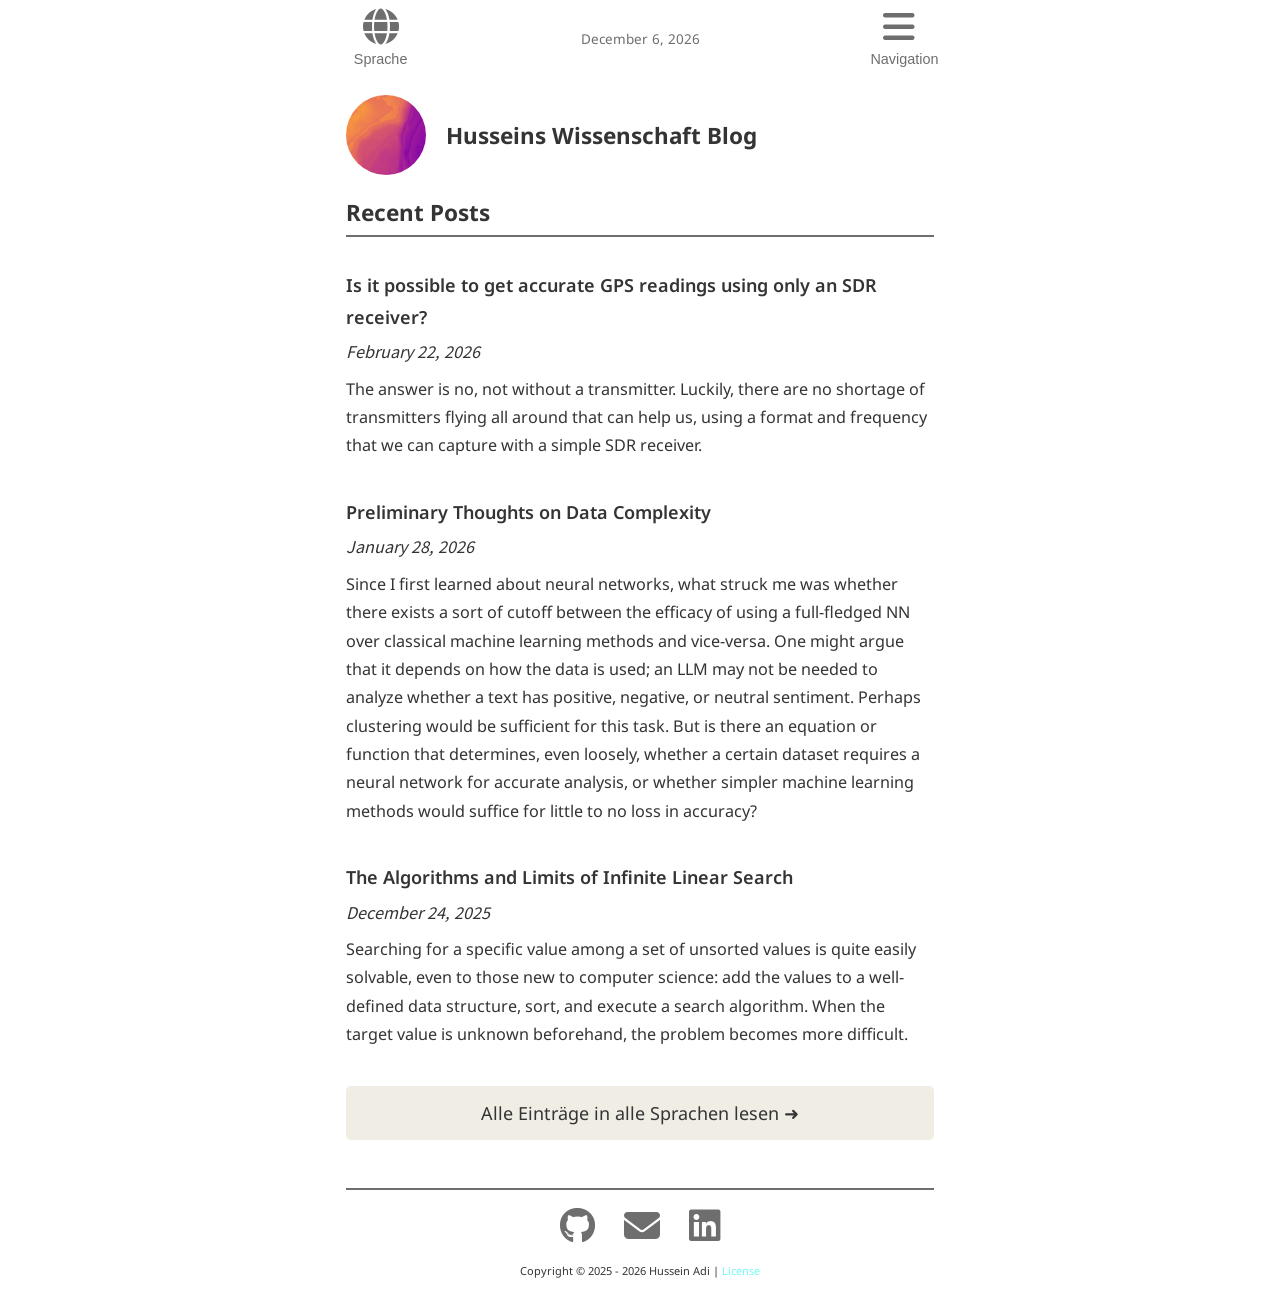
==== commit 53a8be6d: "Typo fix, other fixes." ====
--- a/de/index.html
+++ b/de/index.html
@@ -45,7 +45,7 @@
 
     <a href="/">
       <div id="site-date" class="site-date">
-        <!-- February 22, 2026 -->
+        <!-- March 01, 2026 -->
       </div>
     </a>
     
@@ -113,7 +113,7 @@
           </div> -->
         <div class="post-homecard-text">
               <h2 class="post-homecard-title">
-                Is it possible get accurate GPS readings using only an SDR receiver?
+                Is it possible to get accurate GPS readings using only an SDR receiver?
                 
               </h2>
               <p>
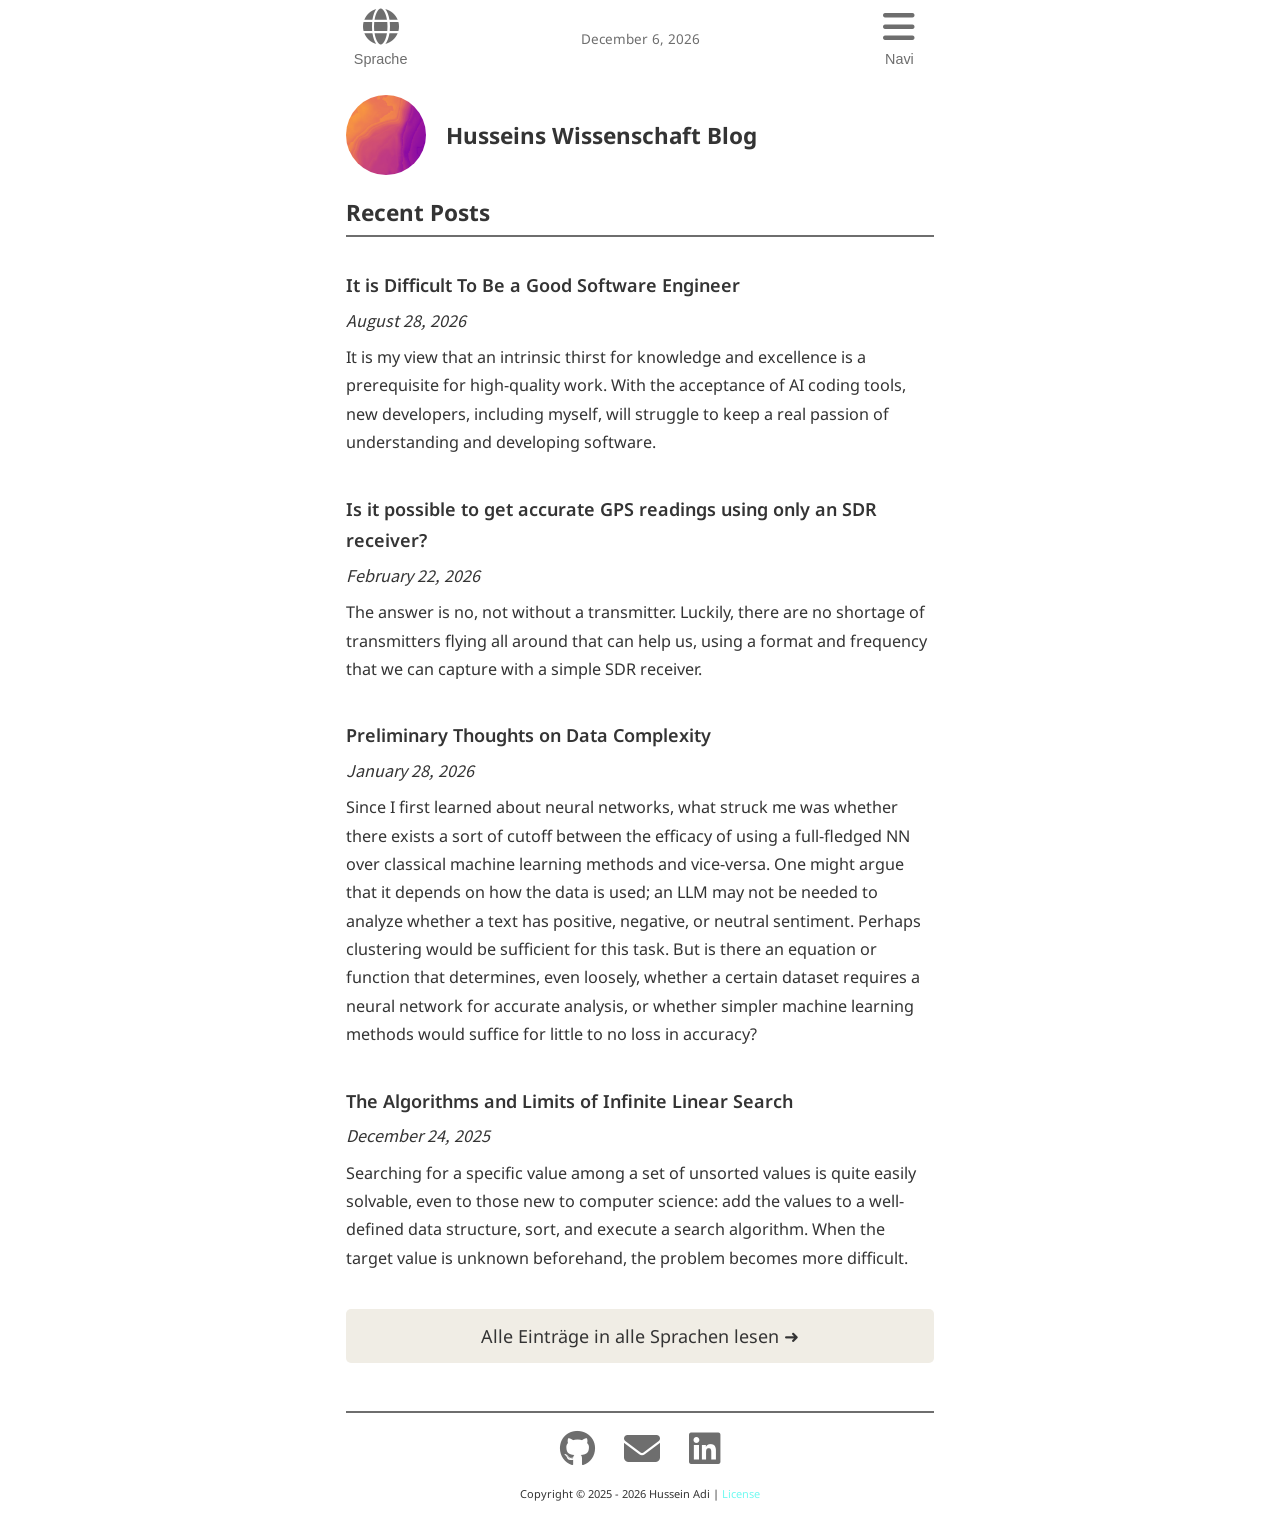
==== commit 589cc97a: "New August 28 post." ====
--- a/de/index.html
+++ b/de/index.html
@@ -45,14 +45,14 @@
 
     <a href="/">
       <div id="site-date" class="site-date">
-        <!-- March 01, 2026 -->
+        <!-- August 28, 2026 -->
       </div>
     </a>
     
     <!-- Burger Toggle (Right) -->
     <button class="burger" id="burgerToggle" aria-label="Toggle menu">
       <i class="fas fa-bars"></i>
-      <div class="menu-icon-label">Navigation</div>
+      <div class="menu-icon-label">Navi</div>
     </button>
 
   </div>
@@ -106,6 +106,25 @@
   
 
     
+    <a href="/2026/08/28/it-is-difficult-to-be-a-good-software-engineer.html">
+      <div class="post-homecard">
+          <!-- <div class="post-homecard-image"
+          style="">
+          </div> -->
+        <div class="post-homecard-text">
+              <h2 class="post-homecard-title">
+                It is Difficult To Be a Good Software Engineer
+                
+              </h2>
+              <p>
+                  <!-- 2026-08-28 -->
+                  <i>August 28, 2026</i>
+              </p>
+              <p class="show-on-large">It is my view that an intrinsic thirst for knowledge and excellence is a prerequisite for high-quality work. With the acceptance of AI coding tools, new developers, including myself, will struggle to keep a real passion of understanding and developing software.</p>
+        </div>
+      </div>
+    </a>
+    
     <a href="/2026/02/22/avia-gps-coordinates-from-sdr-I.html">
       <div class="post-homecard">
           <!-- <div class="post-homecard-image"
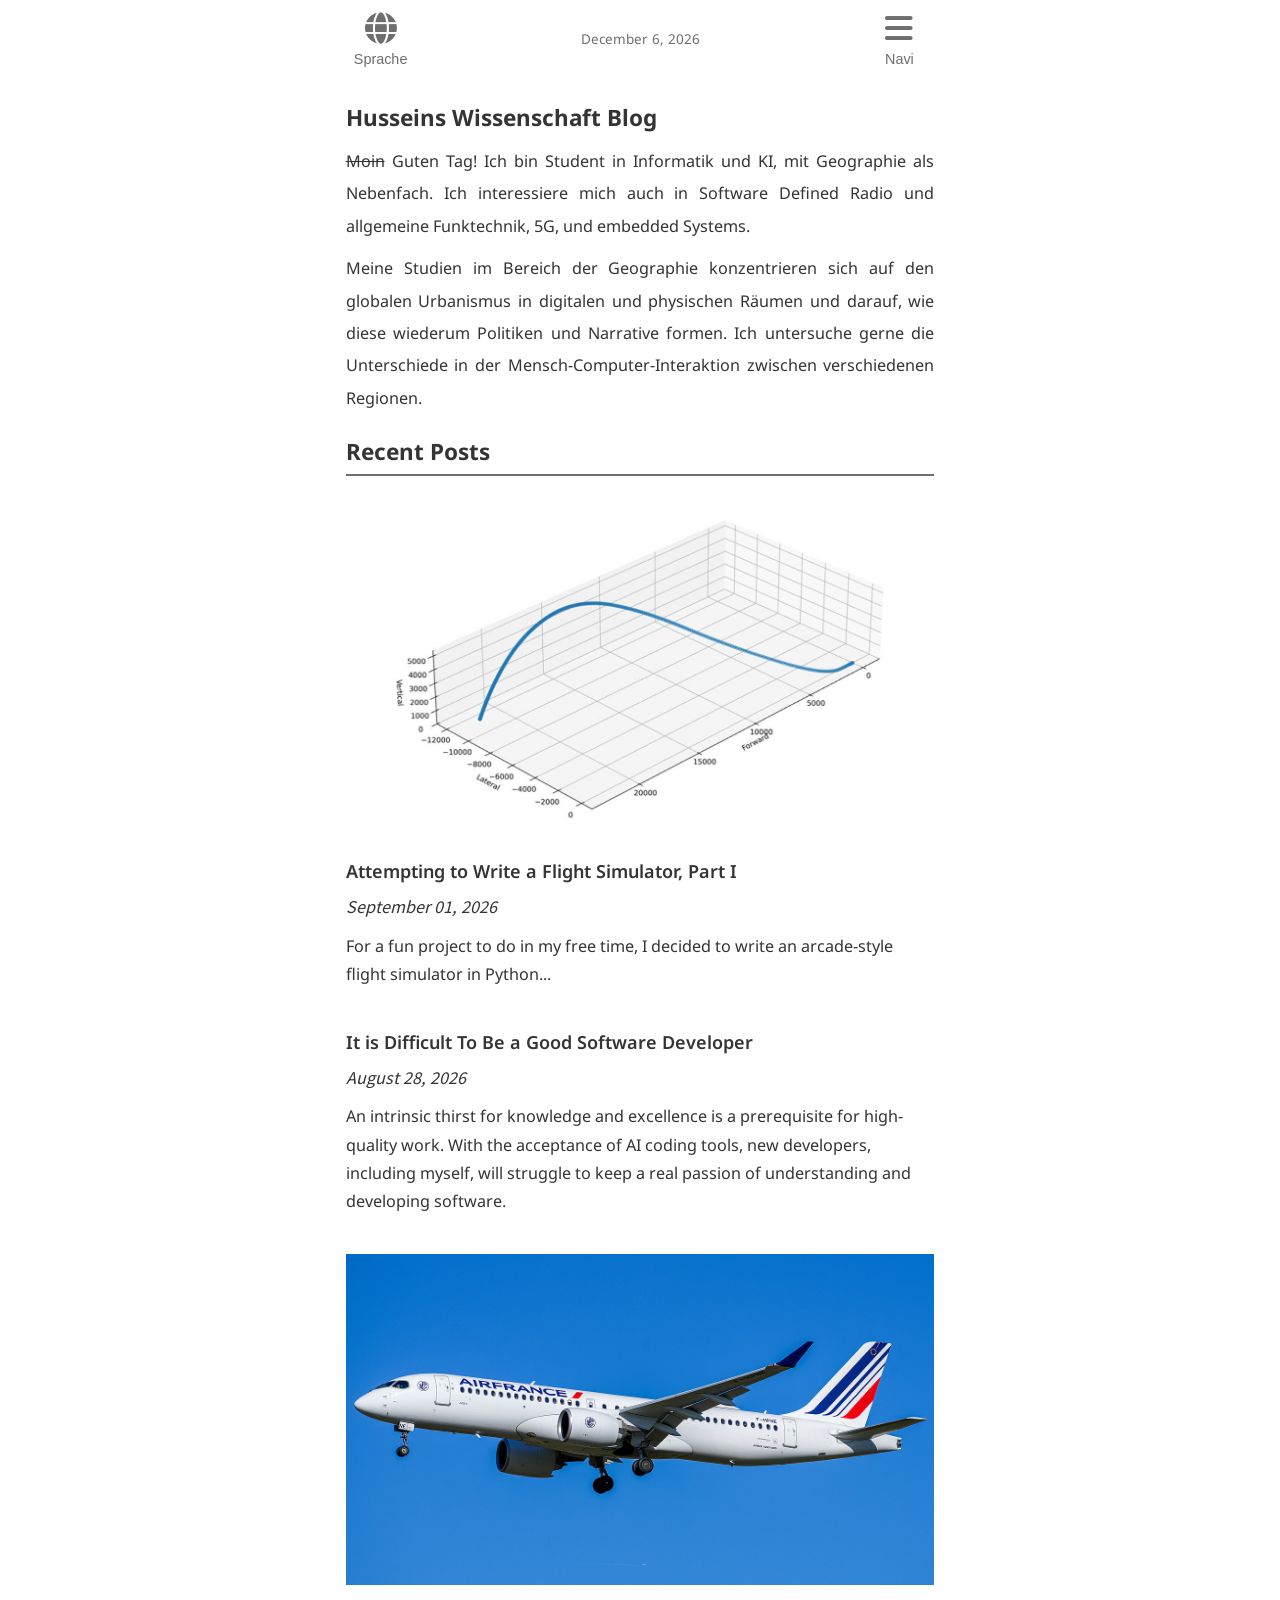
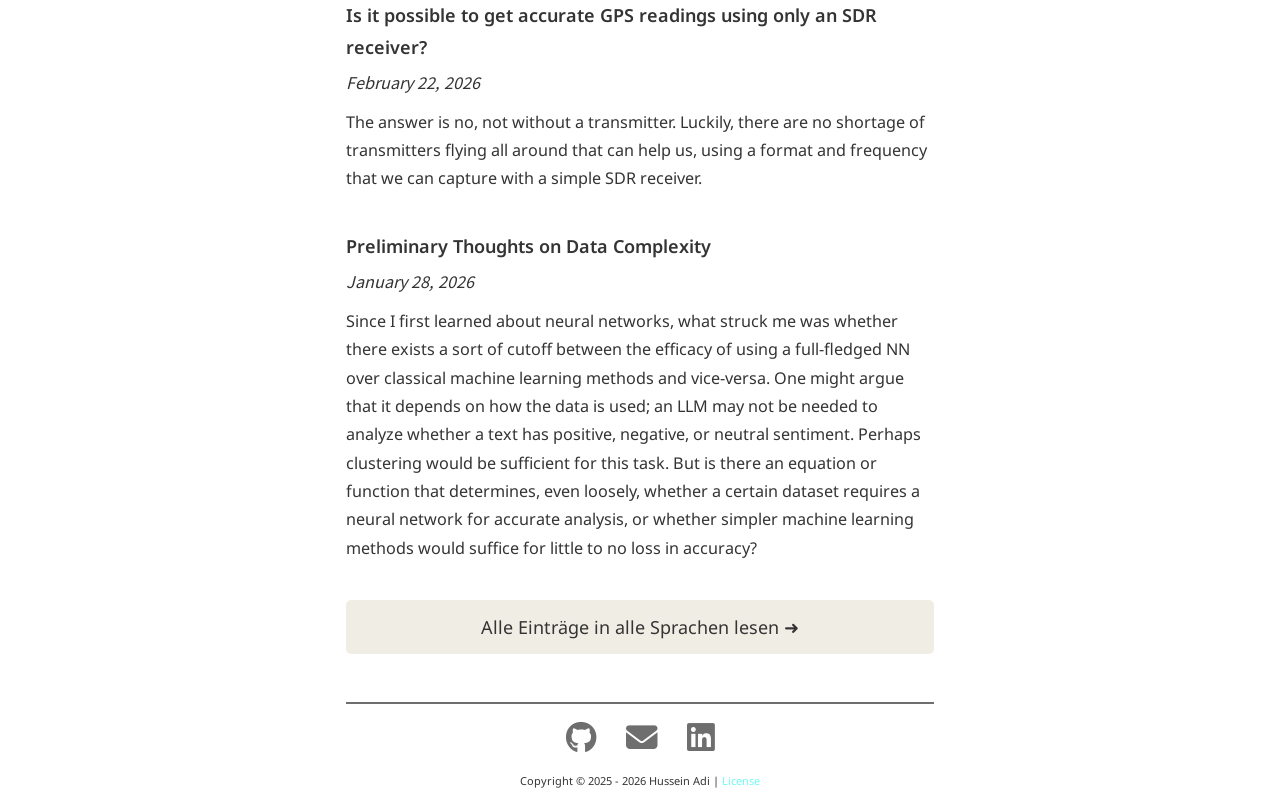
==== commit 157b2eec: "New post September 1." ====
--- a/de/index.html
+++ b/de/index.html
@@ -45,7 +45,7 @@
 
     <a href="/">
       <div id="site-date" class="site-date">
-        <!-- August 28, 2026 -->
+        <!-- September 01, 2026 -->
       </div>
     </a>
     
@@ -84,9 +84,9 @@
     <section id="content">
 
         <div id="photo-title-container">
-        <div class="avatar"
+        <!-- <div class="avatar"
         style="background-image: url('/assets/images/image.png');">
-        </div>
+        </div> -->
         <h1 id="avatar-title">
         Husseins Wissenschaft Blog
         <br>
@@ -94,6 +94,14 @@
         </h1>
 </div>
 
+        <div style="text-align: justify;" class="serif">
+            <!-- MARKDOWN BEGIN -->
+<p><del>Moin</del> Guten Tag! Ich bin Student in Informatik und KI, mit Geographie als Nebenfach. Ich interessiere mich auch in Software Defined Radio und allgemeine Funktechnik, 5G, und embedded Systems.</p>
+
+<p>Meine Studien im Bereich der Geographie konzentrieren sich auf den globalen Urbanismus in digitalen und physischen Räumen und darauf, wie diese wiederum Politiken und Narrative formen. Ich untersuche gerne die Unterschiede in der Mensch-Computer-Interaktion zwischen verschiedenen Regionen.</p>
+
+        </div>
+
         <!--  -->
 
 
@@ -106,30 +114,55 @@
   
 
     
+    <a href="/2026/09/01/writing-a-flight-simulator-part-I.html">
+      <div class="post-homecard">
+          
+
+          <img src="/assets/images/posts/2026-08-29-writing-a-flight-simulator-part-I-I/sim.jpg" alt="" style="display: block; width: 100%; height: auto; margin-bottom: 15px;">
+          <!-- <div class="post-homecard-image"
+          style="background: url('/assets/images/posts/2026-08-29-writing-a-flight-simulator-part-I-I/sim.jpg') center / cover no-repeat;">
+          </div> -->
+          
+        <div class="post-homecard-text">
+              <h2 class="post-homecard-title">
+                Attempting to Write a Flight Simulator, Part I
+                
+              </h2>
+              <p>
+                  <!-- 2026-09-01 -->
+                  <i>September 01, 2026</i>
+              </p>
+              <p class="show-on-large">For a fun project to do in my free time, I decided to write an arcade-style flight simulator in Python...</p>
+        </div>
+      </div>
+    </a>
+    
     <a href="/2026/08/28/it-is-difficult-to-be-a-good-software-engineer.html">
       <div class="post-homecard">
-          <!-- <div class="post-homecard-image"
-          style="">
-          </div> -->
-        <div class="post-homecard-text">
-              <h2 class="post-homecard-title">
-                It is Difficult To Be a Good Software Engineer
+          
+        <div class="post-homecard-text">
+              <h2 class="post-homecard-title">
+                It is Difficult To Be a Good Software Developer
                 
               </h2>
               <p>
                   <!-- 2026-08-28 -->
                   <i>August 28, 2026</i>
               </p>
-              <p class="show-on-large">It is my view that an intrinsic thirst for knowledge and excellence is a prerequisite for high-quality work. With the acceptance of AI coding tools, new developers, including myself, will struggle to keep a real passion of understanding and developing software.</p>
+              <p class="show-on-large">An intrinsic thirst for knowledge and excellence is a prerequisite for high-quality work. With the acceptance of AI coding tools, new developers, including myself, will struggle to keep a real passion of understanding and developing software.</p>
         </div>
       </div>
     </a>
     
     <a href="/2026/02/22/avia-gps-coordinates-from-sdr-I.html">
       <div class="post-homecard">
+          
+
+          <img src="/assets/images/posts/avia-gps-coordinates-from-I/cseries.jpg" alt="" style="display: block; width: 100%; height: auto; margin-bottom: 15px;">
           <!-- <div class="post-homecard-image"
-          style="">
+          style="background: url('/assets/images/posts/avia-gps-coordinates-from-I/cseries.jpg') center / cover no-repeat;">
           </div> -->
+          
         <div class="post-homecard-text">
               <h2 class="post-homecard-title">
                 Is it possible to get accurate GPS readings using only an SDR receiver?
@@ -146,9 +179,7 @@
     
     <a href="/2026/01/28/cs-dta-preliminary-thoughts-on-data-complexity-I.html">
       <div class="post-homecard">
-          <!-- <div class="post-homecard-image"
-          style="">
-          </div> -->
+          
         <div class="post-homecard-text">
               <h2 class="post-homecard-title">
                 Preliminary Thoughts on Data Complexity
@@ -159,25 +190,6 @@
                   <i>January 28, 2026</i>
               </p>
               <p class="show-on-large">Since I first learned about neural networks, what struck me was whether there exists a sort of cutoff between the efficacy of using a full-fledged NN over classical machine learning methods and vice-versa. One might argue that it depends on how the data is used; an LLM may not be needed to analyze whether a text has positive, negative, or neutral sentiment. Perhaps clustering would be sufficient for this task. But is there an equation or function that determines, even loosely, whether a certain dataset requires a neural network for accurate analysis, or whether simpler machine learning methods would suffice for little to no loss in accuracy?</p>
-        </div>
-      </div>
-    </a>
-    
-    <a href="/2025/12/24/cs-dsa-infinite-linear-search-I.html">
-      <div class="post-homecard">
-          <!-- <div class="post-homecard-image"
-          style="">
-          </div> -->
-        <div class="post-homecard-text">
-              <h2 class="post-homecard-title">
-                The Algorithms and Limits of Infinite Linear Search
-                
-              </h2>
-              <p>
-                  <!-- 2025-12-24 -->
-                  <i>December 24, 2025</i>
-              </p>
-              <p class="show-on-large">Searching for a specific value among a set of unsorted values is quite easily solvable, even to those new to computer science: add the values to a well-defined data structure, sort, and execute a search algorithm. When the target value is unknown beforehand, the problem becomes more difficult.</p>
         </div>
       </div>
     </a>
--- a/assets/css/main.css
+++ b/assets/css/main.css
@@ -1 +1 @@
-.card-blog-preview{margin:25px 0}.pagination{display:flex;flex-direction:row;justify-content:space-between;width:100%}.pagination-item-wrapper{padding:0;width:33%;text-align:center}.spacer-pagination-bottom{height:10vh}li{list-style:none}.post-image{max-width:100%;height:auto;display:block}.post-title{font-weight:600}.post-content>p>img{display:block;margin:auto;max-width:100%}:root{--language-font-size-base: 1rem;--header-font-size-base: 20px;--introduction-header-font-size: 1.25rem;--card-header-font-size: 1.1rem;--fs-lang: 1rem;font-size:16px;--border-radius-a0: 5px;--body-padding: 18px;--lh-small: 1.75;--clr-bg-a0: #ffffff;--clr-bg-a1: #e1e1e1;--clr-surface-a0: #f0ede5;--clr-link-green: #72faf1;--clr-border-a0: #d3d3d3;--clr-font-a0: #1e1e1e;--clr-font-a0: #343434;--clr-font-a1: #6e6e6e;--clr-icon-a1: #6e6e6e;color-scheme:light dark}html{height:100%;width:100%;margin:0;padding:0;font-size:16px;font-family:"Noto Sans", "Noto Sans JP", "Noto Sans Arabic", sans-serif;font-optical-sizing:auto;font-style:normal;line-height:2;background-color:var(--clr-bg-a0);scroll-behavior:smooth;color:var(--clr-font-a0)}a{text-decoration:none;color:var(--clr-link-green);color:var(--clr-font-a0);padding:0;margin:0}h1,h2,h3,h4,h5,h6,.h1,.h2,.h3,.h4,.h5,.h6{margin-top:0;margin-bottom:0;color:var(--clr-font-a0);font-weight:600}.highlight table td{padding:5px}.highlight table pre{margin:0}.highlight .c,.highlight .ch,.highlight .cd,.highlight .cpf{color:#5e5d83;font-style:italic}.highlight .cm{color:#5e5d83;font-style:italic}.highlight .c1{color:#5e5d83;font-style:italic}.highlight .cp{color:#465457;font-weight:bold}.highlight .cs{color:#465457;font-weight:bold;font-style:italic}.highlight .err{color:#f8f8f2;background-color:#403d3d}.highlight .gi{color:#a6e22e}.highlight .gd{color:#f92672}.highlight .ge{color:#1b1d1e;font-style:italic}.highlight .gr{color:#f92672}.highlight .gt{color:#f92672}.highlight .gh{color:#403d3d}.highlight .go{color:#403d3d}.highlight .gp{color:#66d9ef}.highlight .gs{font-weight:bold}.highlight .gu{color:#465457}.highlight .k,.highlight .kv{color:#66d9ef;font-weight:bold}.highlight .kc{color:#66d9ef;font-weight:bold}.highlight .kd{color:#66d9ef;font-weight:bold}.highlight .kp{color:#66d9ef;font-weight:bold}.highlight .kr{color:#66d9ef;font-weight:bold}.highlight .kt{color:#66d9ef;font-weight:bold}.highlight .kn{color:#f92672;font-weight:bold}.highlight .ow{color:#f92672;font-weight:bold}.highlight .o{color:#f92672;font-weight:bold}.highlight .mf{color:#af87ff}.highlight .mh{color:#af87ff}.highlight .il{color:#af87ff}.highlight .mi{color:#af87ff}.highlight .mo{color:#af87ff}.highlight .m,.highlight .mb,.highlight .mx{color:#af87ff}.highlight .se{color:#af87ff}.highlight .sb{color:#d7d787}.highlight .sc{color:#d7d787}.highlight .sd{color:#d7d787}.highlight .s2{color:#d7d787}.highlight .sh{color:#d7d787}.highlight .si{color:#d7d787}.highlight .sx{color:#d7d787}.highlight .sr{color:#d7d787}.highlight .s1{color:#d7d787}.highlight .ss{color:#d7d787}.highlight .s,.highlight .sa,.highlight .dl{color:#d7d787}.highlight .na{color:#a6e22e}.highlight .nc{color:#a6e22e;font-weight:bold}.highlight .nd{color:#a6e22e;font-weight:bold}.highlight .ne{color:#a6e22e;font-weight:bold}.highlight .nf,.highlight .fm{color:#a6e22e;font-weight:bold}.highlight .no{color:#66d9ef}.highlight .bp{color:#f8f8f2}.highlight .nb{color:#f8f8f2}.highlight .ni{color:#f8f8f2}.highlight .nn{color:#f8f8f2}.highlight .vc{color:#f8f8f2}.highlight .vg{color:#f8f8f2}.highlight .vi{color:#f8f8f2}.highlight .nv,.highlight .vm{color:#f8f8f2}.highlight .w{color:#f8f8f2}.highlight .nl{color:#f8f8f2;font-weight:bold}.highlight .nt{color:#f92672}.highlight{color:#f8f8f2;background-color:#1b1d1e}code{max-width:100%;text-wrap-mode:wrap}.language-toggle{background:none;border:none;color:var(--clr-icon-a1);cursor:pointer;font-size:2rem;width:70px}i.fas,i.fab{font-size:2rem}.language-menu{position:absolute;top:50px;left:var(--body-padding);border-radius:6px;box-shadow:0 4px 10px rgba(0,0,0,0.2);max-height:0;opacity:0;overflow:hidden;transition:all 0.3s ease;z-index:999;background-color:var(--clr-bg-a0)}.language-menu ul{list-style:none;margin:0;padding:0.5rem 0}.language-menu li a{display:block;padding:0.5rem 1rem;text-decoration:none;transition:all 0.05s ease-in-out;color:var(--clr-font-a0)}.language-menu li a:hover{background-color:#f0f0f0}.burger{background:none;border:none;font-size:2rem;color:var(--clr-icon-a1);cursor:pointer;width:70px}.fullscreen-menu{position:fixed;top:0;left:0;height:100vh;width:100%;background-color:white;color:var(--clr-font-a0);display:flex;align-items:center;justify-content:center;transform:translateY(-100%);transition:transform 0.4s ease-in-out;z-index:900}.fullscreen-menu ul{list-style:none;padding:0;text-align:center}.fullscreen-menu li{margin:1rem 0}.fullscreen-menu a{color:var(--clr-font-a0);text-decoration:none;font-size:1.5rem;transition:all 0.3s ease-in-out}.fullscreen-menu a:hover{color:#72faf1}body.language-open .language-menu{max-height:300px;opacity:1}body.menu-open .fullscreen-menu{transform:translateY(0)}.menu-icon-label{margin-top:2px;font-size:0.8rem}.site-date{text-align:center;font-size:0.75rem;padding-top:4px;flex:1;color:var(--clr-font-a1)}.footer-spacer{height:30px;width:100%}.icon{margin:0 12px;font-size:22px;color:var(--clr-icon-a1)}.icon-container{text-align:center;margin:1rem 0 0 0}body{min-height:100dvh;padding:0;margin:0;padding-left:var(--body-padding);padding-right:var(--body-padding);color:var(--clr-font-a0);overflow-x:hidden;scroll-behavior:smooth;scrollbar-gutter:stable;display:flex;flex-direction:column;flex:1}h1{margin:0;font-weight:700;font-size:var(--introduction-header-font-size);color:var(--clr-font-a0);position:relative}h2{margin:0;font-weight:600;font-size:var(--fs-home-card-header);color:var(--clr-font-a0)}p{font-weight:400;font-size:0.9rem;color:var(--clr-font-a0);position:relative;margin:0;padding-top:4px;padding-bottom:4px}p.jp{font-weight:400;letter-spacing:2px}.nav{position:fixed;top:0;left:0;width:100%;display:flex;flex-direction:column;justify-content:center;background-color:var(--sheer-bg);backdrop-filter:blur(20px);-webkit-backdrop-filter:blur(20px);z-index:1000}.nav-inner{display:flex;align-items:center;justify-content:space-between;padding-left:var(--body-padding);padding-right:var(--body-padding);height:64px}section#content{box-sizing:border-box;height:100%;width:100%;padding-top:75px;padding-bottom:50px;display:flex;flex-direction:column;flex:1}#photo-title-container{display:flex;flex-direction:row;margin-bottom:20px;margin-top:30px}.avatar{width:70px;height:70px;border-radius:50%;background-size:cover;background-position:left;background-repeat:no-repeat;display:inline-block;margin-right:20px;flex-shrink:0}#avatar-title{margin:auto 0}li.language-selector-item{padding-left:5px;padding-right:5px}.hline-grey{min-height:2px;height:2px;padding:0;margin:0;background-color:var(--clr-icon-a1)}.spacer{height:20vh;width:100%}.lower-button{margin:1rem auto;padding:0.5rem 1rem;background-color:var(--clr-surface-a0);border-radius:var(--border-radius-a0);font-size:var(--fs-home-card-header);text-align:center}body.language-open .language-menu{max-height:300px;opacity:1}body.menu-open .fullscreen-menu{transform:translateY(0)}.green-link-text{color:var(--clr-link-green)}.post-homecard{margin:2rem 0}@media (min-width: 992px){:root{font-size:18px;--body-padding: clamp(140px, 27vw, 4000px)}body{padding-left:var(--body-padding);padding-right:var(--body-padding)}section#content{padding-top:85px;padding-bottom:30px}.nav-inner{padding-top:5px}.vertical-section{padding-top:16px}#photo-title-container{margin-top:10px;margin-bottom:15px}.avatar{height:80px;width:80px}.post-homecard{margin:1.85rem 0;line-height:var(--lh-small)}}
+.card-blog-preview{margin:25px 0}.pagination{display:flex;flex-direction:row;justify-content:space-between;width:100%}.pagination-item-wrapper{padding:0;width:33%;text-align:center}.spacer-pagination-bottom{height:10vh}li{list-style:none}.post-image{max-width:100%;height:auto;display:block}.post-title{font-weight:600}.post-content>p>img{display:block;margin:auto;max-width:100%}:root{--language-font-size-base: 1rem;--header-font-size-base: 20px;--introduction-header-font-size: 1.25rem;--card-header-font-size: 1.1rem;--fs-lang: 1rem;font-size:16px;--border-radius-a0: 5px;--body-padding: 18px;--lh-small: 1.75;--clr-bg-a0: #ffffff;--clr-bg-a1: #e1e1e1;--clr-surface-a0: #f0ede5;--clr-link-green: #72faf1;--clr-border-a0: #d3d3d3;--clr-font-a0: #1e1e1e;--clr-font-a0: #343434;--clr-font-a1: #6e6e6e;--clr-icon-a1: #6e6e6e;color-scheme:light dark}html{height:100%;width:100%;margin:0;padding:0;font-size:16px;font-family:"Noto Sans", "Noto Sans JP", "Noto Sans Arabic", sans-serif;font-optical-sizing:auto;font-style:normal;line-height:2;background-color:var(--clr-bg-a0);scroll-behavior:smooth;color:var(--clr-font-a0)}a{text-decoration:none;color:var(--clr-link-green);color:var(--clr-font-a0);padding:0;margin:0}h1,h2,h3,h4,h5,h6,.h1,.h2,.h3,.h4,.h5,.h6{margin-top:0;margin-bottom:0;color:var(--clr-font-a0);font-weight:600}.highlight table td{padding:5px}.highlight table pre{margin:0}.highlight .c,.highlight .ch,.highlight .cd,.highlight .cpf{color:#5e5d83;font-style:italic}.highlight .cm{color:#5e5d83;font-style:italic}.highlight .c1{color:#5e5d83;font-style:italic}.highlight .cp{color:#465457;font-weight:bold}.highlight .cs{color:#465457;font-weight:bold;font-style:italic}.highlight .err{color:#f8f8f2;background-color:#403d3d}.highlight .gi{color:#a6e22e}.highlight .gd{color:#f92672}.highlight .ge{color:#1b1d1e;font-style:italic}.highlight .gr{color:#f92672}.highlight .gt{color:#f92672}.highlight .gh{color:#403d3d}.highlight .go{color:#403d3d}.highlight .gp{color:#66d9ef}.highlight .gs{font-weight:bold}.highlight .gu{color:#465457}.highlight .k,.highlight .kv{color:#66d9ef;font-weight:bold}.highlight .kc{color:#66d9ef;font-weight:bold}.highlight .kd{color:#66d9ef;font-weight:bold}.highlight .kp{color:#66d9ef;font-weight:bold}.highlight .kr{color:#66d9ef;font-weight:bold}.highlight .kt{color:#66d9ef;font-weight:bold}.highlight .kn{color:#f92672;font-weight:bold}.highlight .ow{color:#f92672;font-weight:bold}.highlight .o{color:#f92672;font-weight:bold}.highlight .mf{color:#af87ff}.highlight .mh{color:#af87ff}.highlight .il{color:#af87ff}.highlight .mi{color:#af87ff}.highlight .mo{color:#af87ff}.highlight .m,.highlight .mb,.highlight .mx{color:#af87ff}.highlight .se{color:#af87ff}.highlight .sb{color:#d7d787}.highlight .sc{color:#d7d787}.highlight .sd{color:#d7d787}.highlight .s2{color:#d7d787}.highlight .sh{color:#d7d787}.highlight .si{color:#d7d787}.highlight .sx{color:#d7d787}.highlight .sr{color:#d7d787}.highlight .s1{color:#d7d787}.highlight .ss{color:#d7d787}.highlight .s,.highlight .sa,.highlight .dl{color:#d7d787}.highlight .na{color:#a6e22e}.highlight .nc{color:#a6e22e;font-weight:bold}.highlight .nd{color:#a6e22e;font-weight:bold}.highlight .ne{color:#a6e22e;font-weight:bold}.highlight .nf,.highlight .fm{color:#a6e22e;font-weight:bold}.highlight .no{color:#66d9ef}.highlight .bp{color:#f8f8f2}.highlight .nb{color:#f8f8f2}.highlight .ni{color:#f8f8f2}.highlight .nn{color:#f8f8f2}.highlight .vc{color:#f8f8f2}.highlight .vg{color:#f8f8f2}.highlight .vi{color:#f8f8f2}.highlight .nv,.highlight .vm{color:#f8f8f2}.highlight .w{color:#f8f8f2}.highlight .nl{color:#f8f8f2;font-weight:bold}.highlight .nt{color:#f92672}.highlight{color:#f8f8f2;background-color:#1b1d1e}code{max-width:100%;text-wrap-mode:wrap}.language-toggle{background:none;border:none;color:var(--clr-icon-a1);cursor:pointer;font-size:2rem;width:70px}i.fas,i.fab{font-size:1.75rem}.language-menu{position:absolute;top:50px;left:var(--body-padding);border-radius:6px;box-shadow:0 4px 10px rgba(0,0,0,0.2);max-height:0;opacity:0;overflow:hidden;transition:all 0.3s ease;z-index:999;background-color:var(--clr-bg-a0)}.language-menu ul{list-style:none;margin:0;padding:0.5rem 0}.language-menu li a{display:block;padding:0.5rem 1rem;text-decoration:none;transition:all 0.05s ease-in-out;color:var(--clr-font-a0)}.language-menu li a:hover{background-color:#f0f0f0}.burger{background:none;border:none;font-size:2rem;color:var(--clr-icon-a1);cursor:pointer;width:70px}.fullscreen-menu{position:fixed;top:0;left:0;height:100vh;width:100%;background-color:white;color:var(--clr-font-a0);display:flex;align-items:center;justify-content:center;transform:translateY(-100%);transition:transform 0.4s ease-in-out;z-index:900}.fullscreen-menu ul{list-style:none;padding:0;text-align:center}.fullscreen-menu li{margin:1rem 0}.fullscreen-menu a{color:var(--clr-font-a0);text-decoration:none;font-size:1.5rem;transition:all 0.3s ease-in-out}.fullscreen-menu a:hover{color:#72faf1}body.language-open .language-menu{max-height:300px;opacity:1}body.menu-open .fullscreen-menu{transform:translateY(0)}.menu-icon-label{margin-top:2px;font-size:0.8rem}.site-date{text-align:center;font-size:0.75rem;padding-top:4px;flex:1;color:var(--clr-font-a1)}.footer-spacer{height:30px;width:100%}.icon{margin:0 12px;font-size:22px;color:var(--clr-icon-a1)}.icon-container{text-align:center;margin:1rem 0 0 0}body{min-height:100dvh;padding:0;margin:0;padding-left:var(--body-padding);padding-right:var(--body-padding);color:var(--clr-font-a0);overflow-x:hidden;scroll-behavior:smooth;scrollbar-gutter:stable;display:flex;flex-direction:column;flex:1}h1{margin:0;font-weight:700;font-size:var(--introduction-header-font-size);color:var(--clr-font-a0);position:relative}h2{margin:0;font-weight:600;font-size:var(--fs-home-card-header);color:var(--clr-font-a0)}p{font-weight:400;font-size:0.9rem;color:var(--clr-font-a0);position:relative;margin:0;padding-top:5px;padding-bottom:5px}p.jp{font-weight:400;letter-spacing:2px}.nav{position:fixed;top:0;left:0;width:100%;display:flex;flex-direction:column;justify-content:center;background-color:var(--sheer-bg);backdrop-filter:blur(20px);-webkit-backdrop-filter:blur(20px);z-index:1000}.nav-inner{display:flex;align-items:center;justify-content:space-between;padding-left:var(--body-padding);padding-right:var(--body-padding);height:64px}section#content{box-sizing:border-box;height:100%;width:100%;padding-top:75px;padding-bottom:50px;display:flex;flex-direction:column;flex:1}#photo-title-container{display:flex;flex-direction:row;margin-bottom:20px;margin-top:30px}.avatar{width:70px;height:70px;border-radius:50%;background-size:cover;background-position:left;background-repeat:no-repeat;display:inline-block;margin-right:20px;flex-shrink:0}#avatar-title{margin:auto 0}li.language-selector-item{padding-left:5px;padding-right:5px}.hline-grey{min-height:2px;height:2px;padding:0;margin:0;background-color:var(--clr-icon-a1)}.spacer{height:20vh;width:100%}.lower-button{margin:1rem auto;padding:0.5rem 1rem;background-color:var(--clr-surface-a0);border-radius:var(--border-radius-a0);font-size:var(--fs-home-card-header);text-align:center}body.language-open .language-menu{max-height:300px;opacity:1}body.menu-open .fullscreen-menu{transform:translateY(0)}.green-link-text{color:var(--clr-link-green)}.post-homecard{margin:2rem 0}@media (min-width: 992px){:root{font-size:18px;--body-padding: clamp(140px, 27vw, 4000px)}body{padding-left:var(--body-padding);padding-right:var(--body-padding)}section#content{padding-top:85px;padding-bottom:30px}.nav-inner{padding-top:5px}.vertical-section{padding-top:16px}#photo-title-container{margin-top:10px;margin-bottom:0px}#posts-container{margin-top:10px}.avatar{height:80px;width:80px}.post-homecard{margin:1.85rem 0;line-height:var(--lh-small)}}
